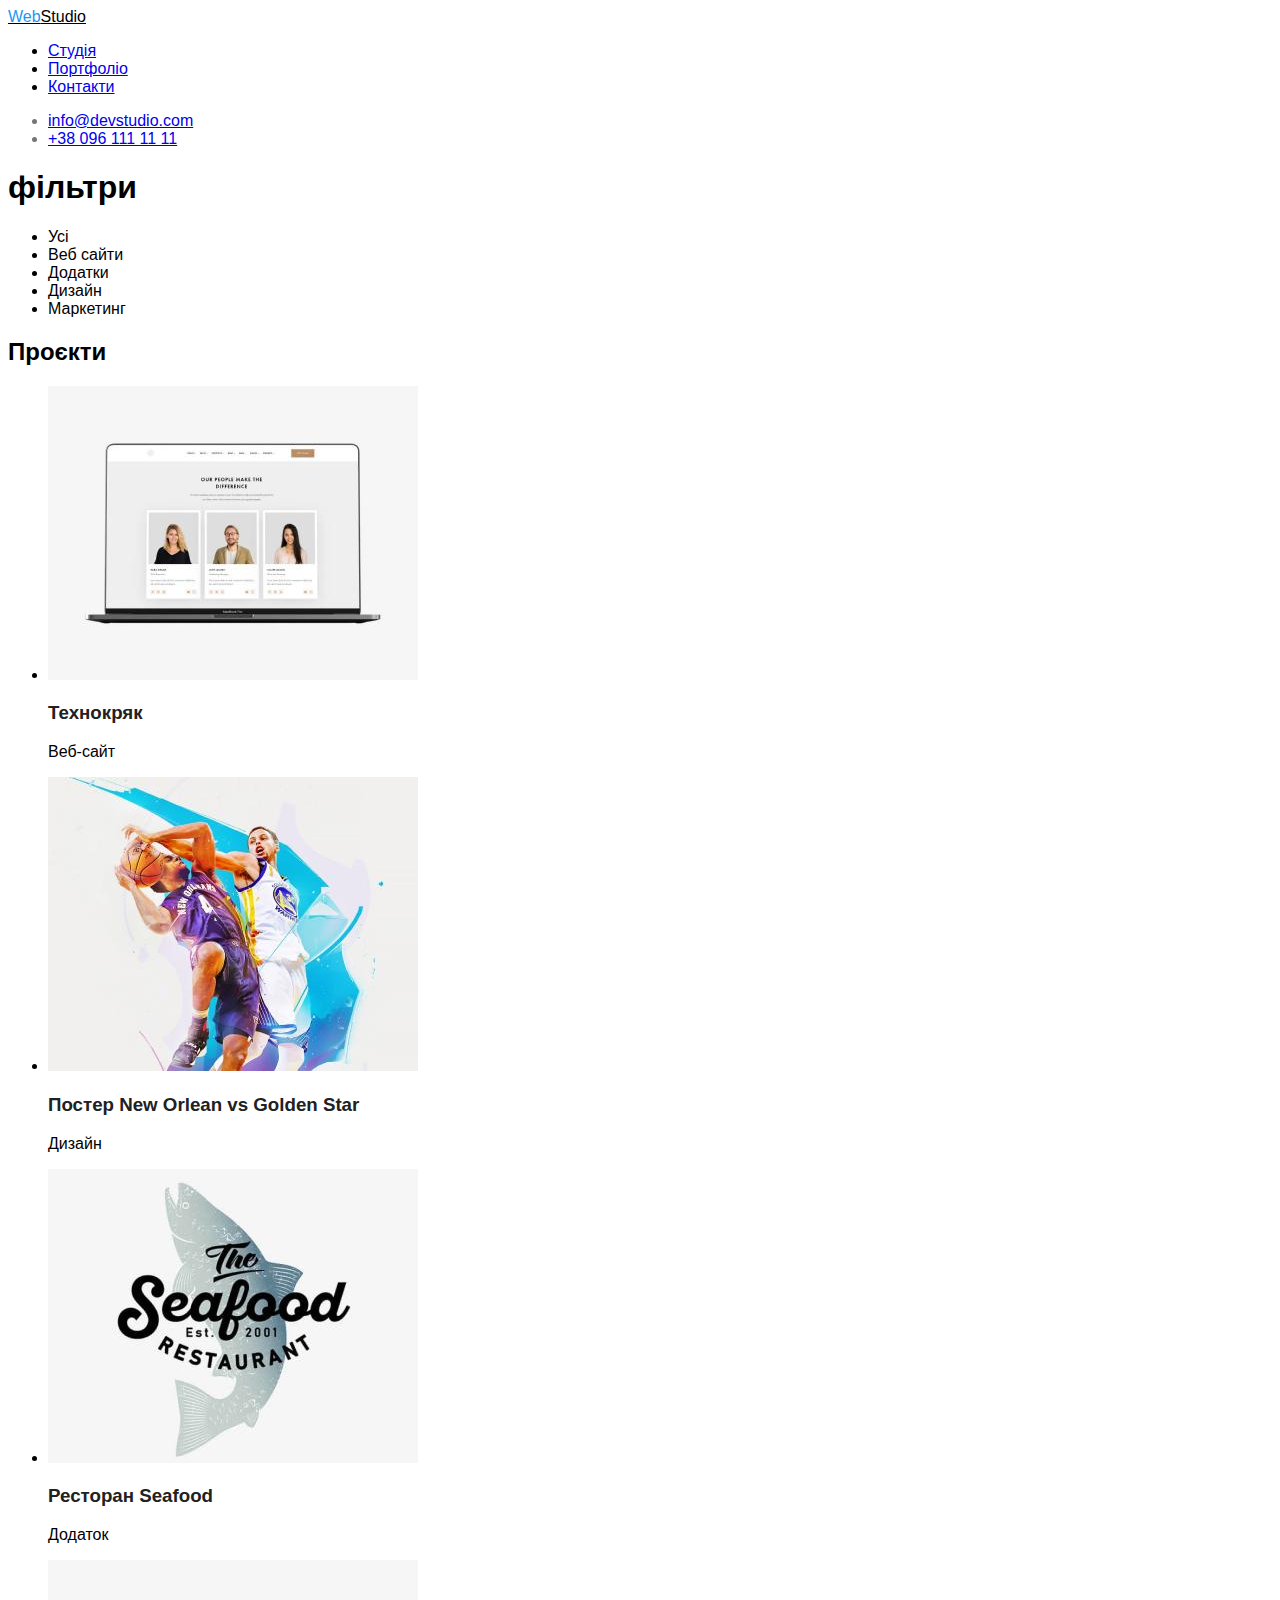
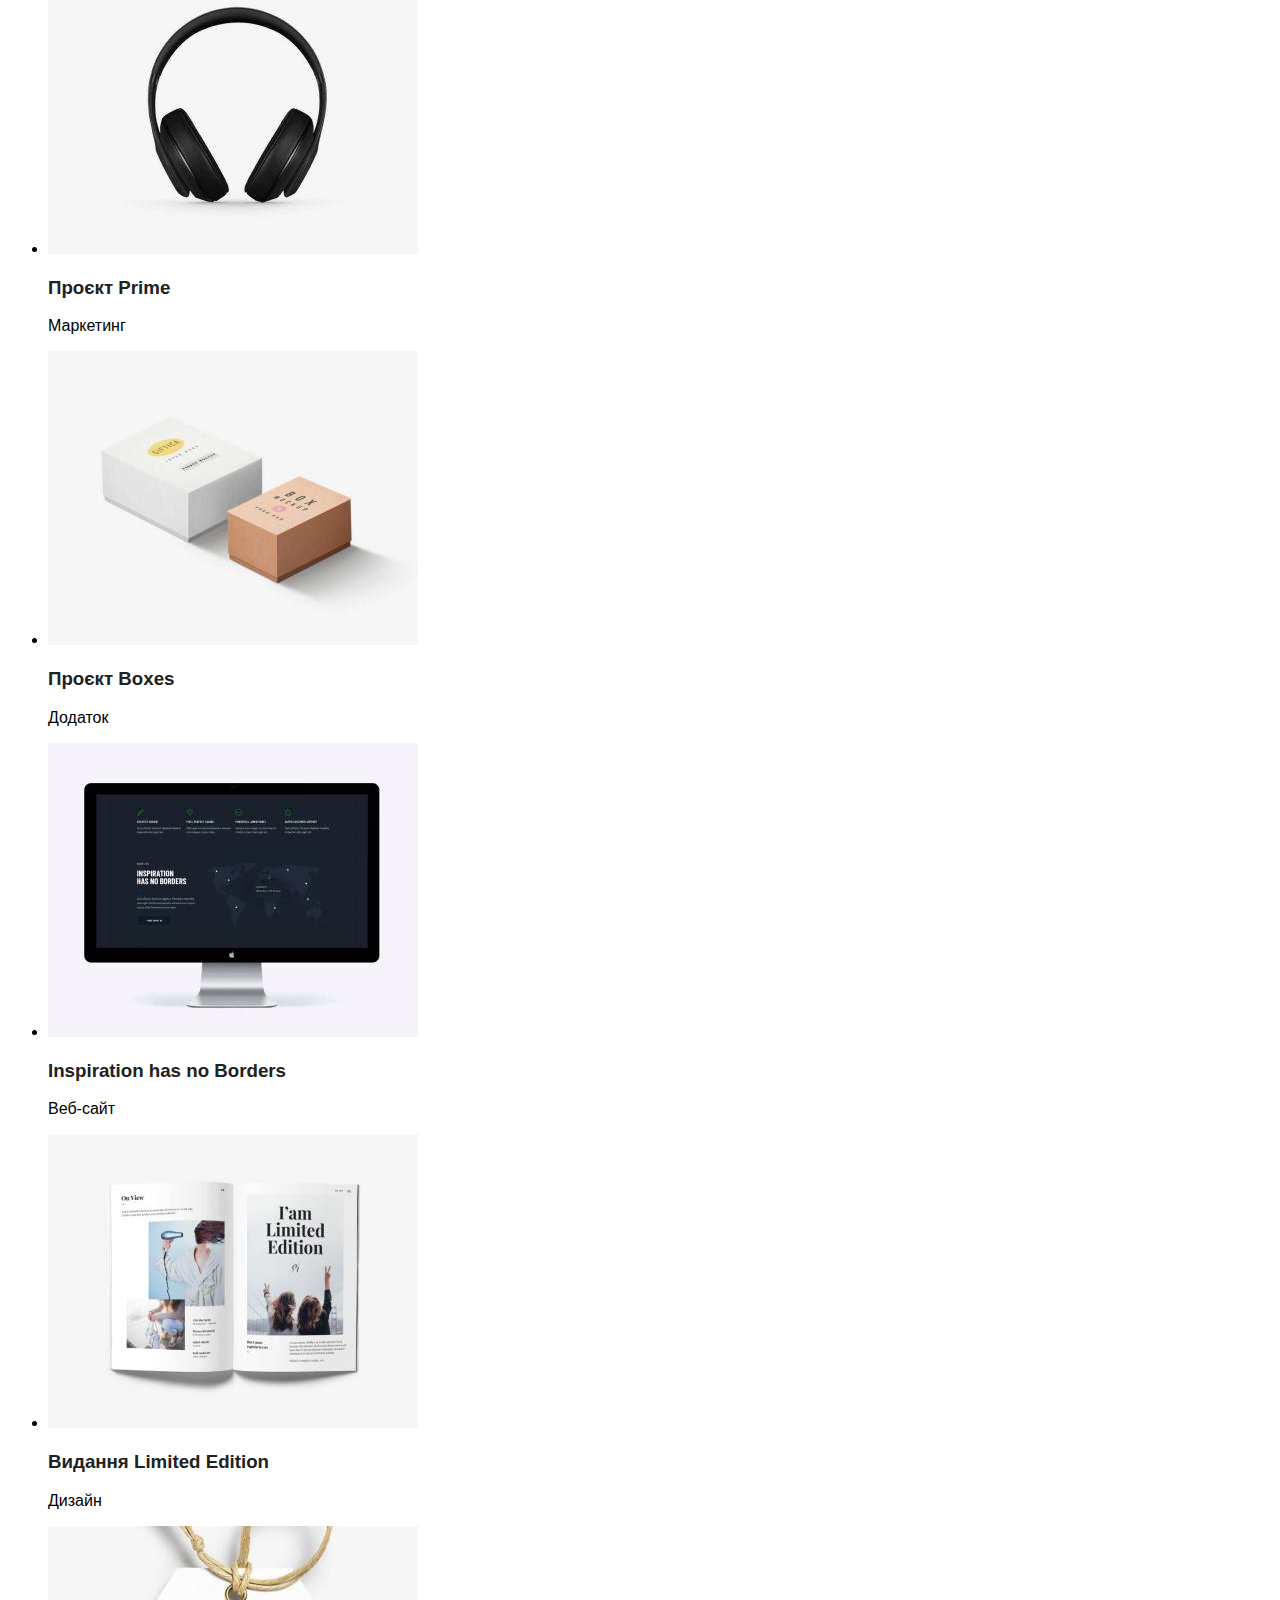
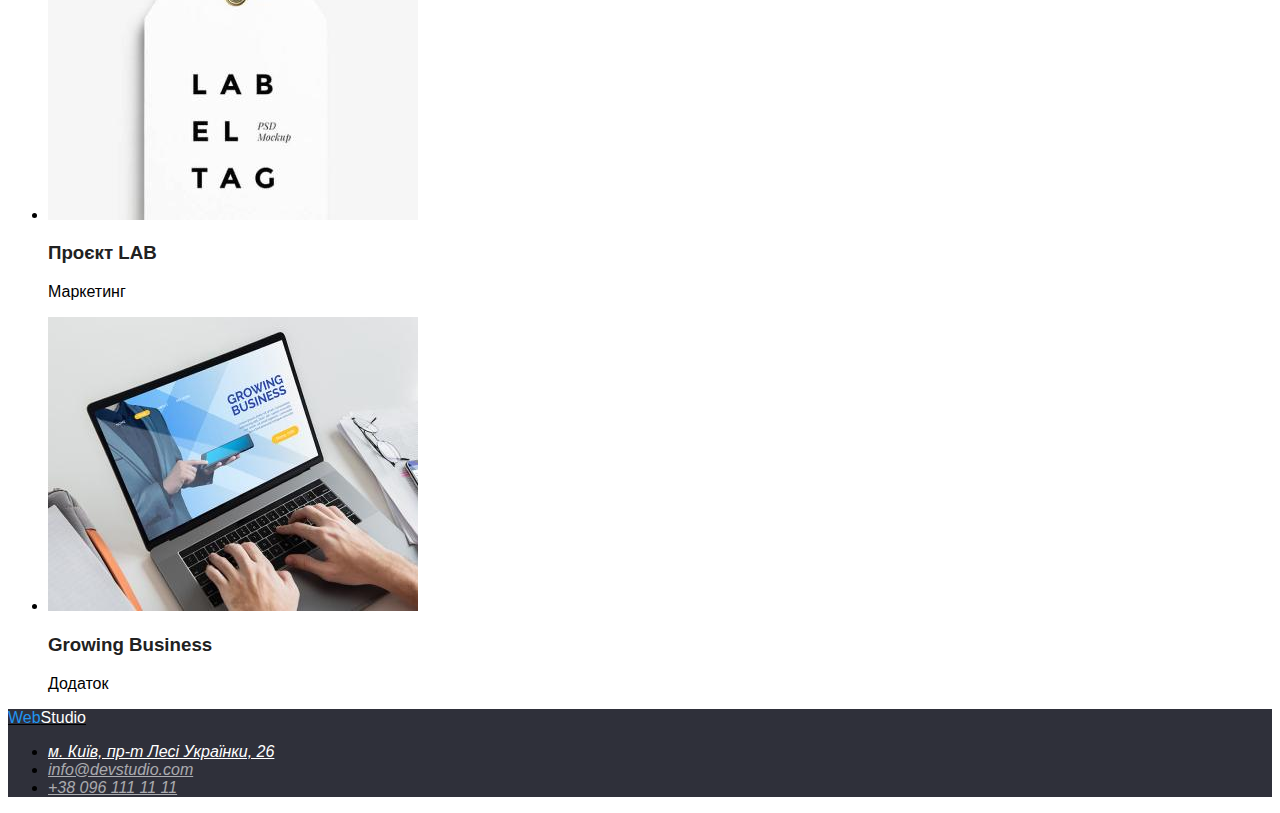
==== portfolio.html @ 7a67efb9 "font-family" ====
<!DOCTYPE html>
<html lang="X-UA-Compatible">
<head>
    <meta charset="UTF-8">
    <meta http-equiv="X-UA-Compatible" content="IE=edge">
    <meta name="viewport" content="width=device-width, initial-scale=1.0">
    <title>Портфоліо</title>
    <!-- Fonts -->
    <link rel="preconnect" href="https://fonts.googleapis.com">
    <link rel="preconnect" href="https://fonts.gstatic.com" crossorigin>
    <link href="https://fonts.googleapis.com/css2?family=Raleway:wght@700&family=Roboto:wght@400;500;700;900&display=swap" rel="stylesheet">
    <!-- Styles -->
    <link rel="stylesheet" href="./styles/style.css">
</head>
<body>
    <header class="header">
        <a href="./index.html" rel="noreferrer nofollow noopener" class="logo"><span class="web-color">Web</span>Studio</a> 
        <nav class="navigation">
            <ul>
                <li><a href="./index.html" rel="noreferrer nofollow noopener">Студія</a></li>
                <li><a href="./portfolio.html">Портфоліо</a></li>
                <li><a href="#contacts">Контакти</a></li>
            </ul>
        </nav>  
        <ul class="mail-tel-ul">
           <li><a href="mailto:info@devstudio.com">info@devstudio.com</a></li>
           <li><a href="tel:+38 096 111 11 11">+38 096 111 11 11</a></li>
        </ul>
    </header>
    <main>
        <section>
            <h1>фільтри</h1>
            <ul>
                <li><a href="#"></a>Усі</li>
                <li><a href="#"></a>Веб сайти</li>
                <li><a href="#"></a>Додатки</li>
                <li><a href="#"></a>Дизайн</li>
                <li><a href="#"></a>Маркетинг</li>
            </ul>
            <h2>Проєкти</h2>
            <ul>
                <li>
                    <img src="./images/Technocrack.jpg" alt="Приклад готового сайту на лептопі" width="370px">
                    <h3>Технокряк</h3>
                    <p>Веб-сайт</p>
                </li>
                <li>
                    <img src="./images/basketball.jpg" alt="Два гравці Нового Орлеан та Золотої зірки змагаються за мячь" width="370px">
                    <h3>Постер New Orlean vs Golden Star</h3>
                    <p>Дизайн</p>
                </li>
                <li>
                    <img src="/images/Seafood.jpg" alt="Лосось розміщений вертикально поверх нього назва Seafood width="370px">
                    <h3>Ресторан Seafood</h3>
                    <p>Додаток</p>
                </li>
                <li>
                    <img src="./images/Prime.jpg" alt="повнорозмірні навушники" width="370px">
                    <h3>Проєкт Prime</h3>
                    <p>Маркетинг</p>
                </li>
                <li>
                    <img src="./images/Boxes.jpg" alt="Високоякісні подарункові коробки ручного виготовлення з міцного картону" width="370px">
                    <h3>Проєкт Boxes</h3>
                    <p>Додаток</p>
                </li>
                <li>
                    <img src="./images/Inspiration.jpg" alt="Приклад Веб-сайту темний дизайн" width="370px">
                    <h3>Inspiration has no Borders</h3>
                    <p>Веб-сайт</p>
                </li>
                <li>
                    <img src="./images/Limited-Edition.jpg" alt="Відкритий журнал видання Limited Edition" width="370px">
                    <h3>Видання Limited Edition</h3>
                    <p>Дизайн</p>
                </li>
                <li>
                    <img src="./images/LAB.jpg" alt="Паперова бірка на мотузці з написом Проєкт LAB" width="370px">
                    <h3>Проєкт LAB</h3>
                    <p>Маркетинг</p>
                </li>
                <li>
                    <img src="./images/Growing-Business.jpg" alt="Чоловік перейшов на сторінку завантаження додатку Growing Business з лептопу" width="370px">
                    <h3>Growing Business</h3>
                    <p>Додаток</p>
                </li>
            </ul>
        </section>
    </main>
           <!-- contacts, nav-->
    <footer id="contacts">
            <a href="/" rel="noreferrer nofollow noopener" class="logo"><span class="web-color">Web</span><span class="studio-color">Studio</span></a>
        <address>
            <ul>
                <li>
                    <a href="https://goo.gl/maps/Lf6se7mskRS2kYcVA" target="_blank" rel="noreferrer nofollow noopener" class="street">м. Київ, пр-т Лесі Українки, 26</a>
                </li>
                <li>
                    <a href="mailto:info@devstudio.com" class="footer-mail">info@devstudio.com</a> 
                </li>
                <li>
                    <a href="tel:+38 096 111 11 11" class="footer-tel">+38 096 111 11 11</a>
                </li>
                
            </ul>
        </address>  
    </footer>
</body>
</html>
---- styles/style.css ----
/* body {
    color: #212121;
} */
:root {
    --header-color:#212121;
}
:root {
    --p-color:#757575;
}
:root {
    --select-color:#2196F3;
}
body {
    font-family: 'monserrat', sans-serif;
}

.header {
    background-color: #FFFFFF;
    /* width: 1600px;
    height: 80px; */
}
.web-color {
    color: var(--select-color);
}
.logo {
    color: #000;
}
.navigation > li {
    color: var(--header-color);
}
.mail-tel-ul > li {
    color: var(--p-color);
}
.hero-section {
    background-color: #2F303A;
    /* width: 1600px;
    height: 600px; */
}
.hero-section > h1 {
    color: var(--header-color);
}
.hero-button {
    background-color: var(--select-color);
    color: rgba(255, 255, 255, 1);
}
.methods-section {
    background-color: #fff;
}
.methods-section > h2, h3 {
    color: var(--header-color);
}
.methods-list > li> p {
    color: var(--p-color);
}
.hard-skills-section > h2 {
    color: var(--header-color);
}
/* .hard-skills-list {

} */
.team-members-section {
    background-color: #F5F4FA;
}
.team-members-section > h2, ul > li > h3 {
    color: var(--header-color);
    
}
.team-members-section > ul > li > p {
    color: var(--p-color);
}
#contacts {
    background-color: #2F303A;
}
.studio-color {
    color: #FFFFFF;
}
.street {
    color: #fff;
}
.footer-mail, .footer-tel {
    color: rgba(255, 255, 255, 0.6);
}
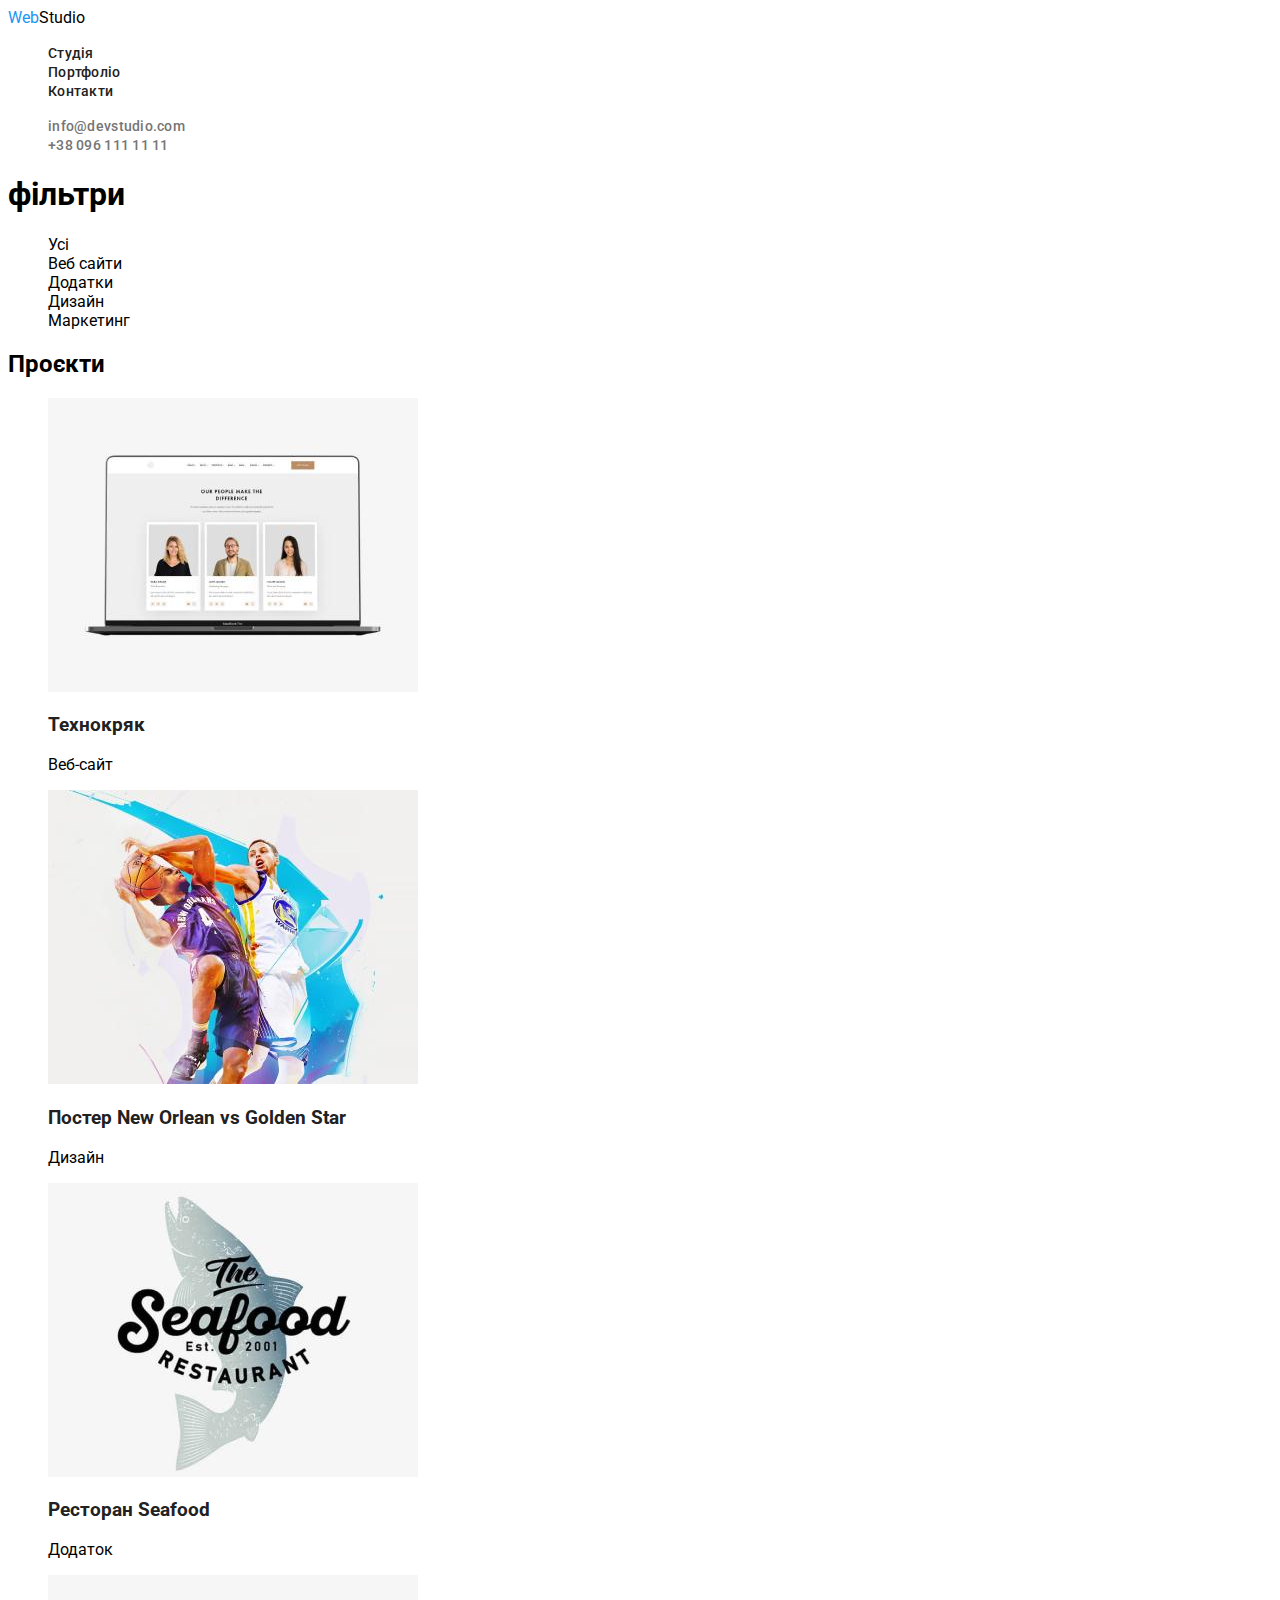
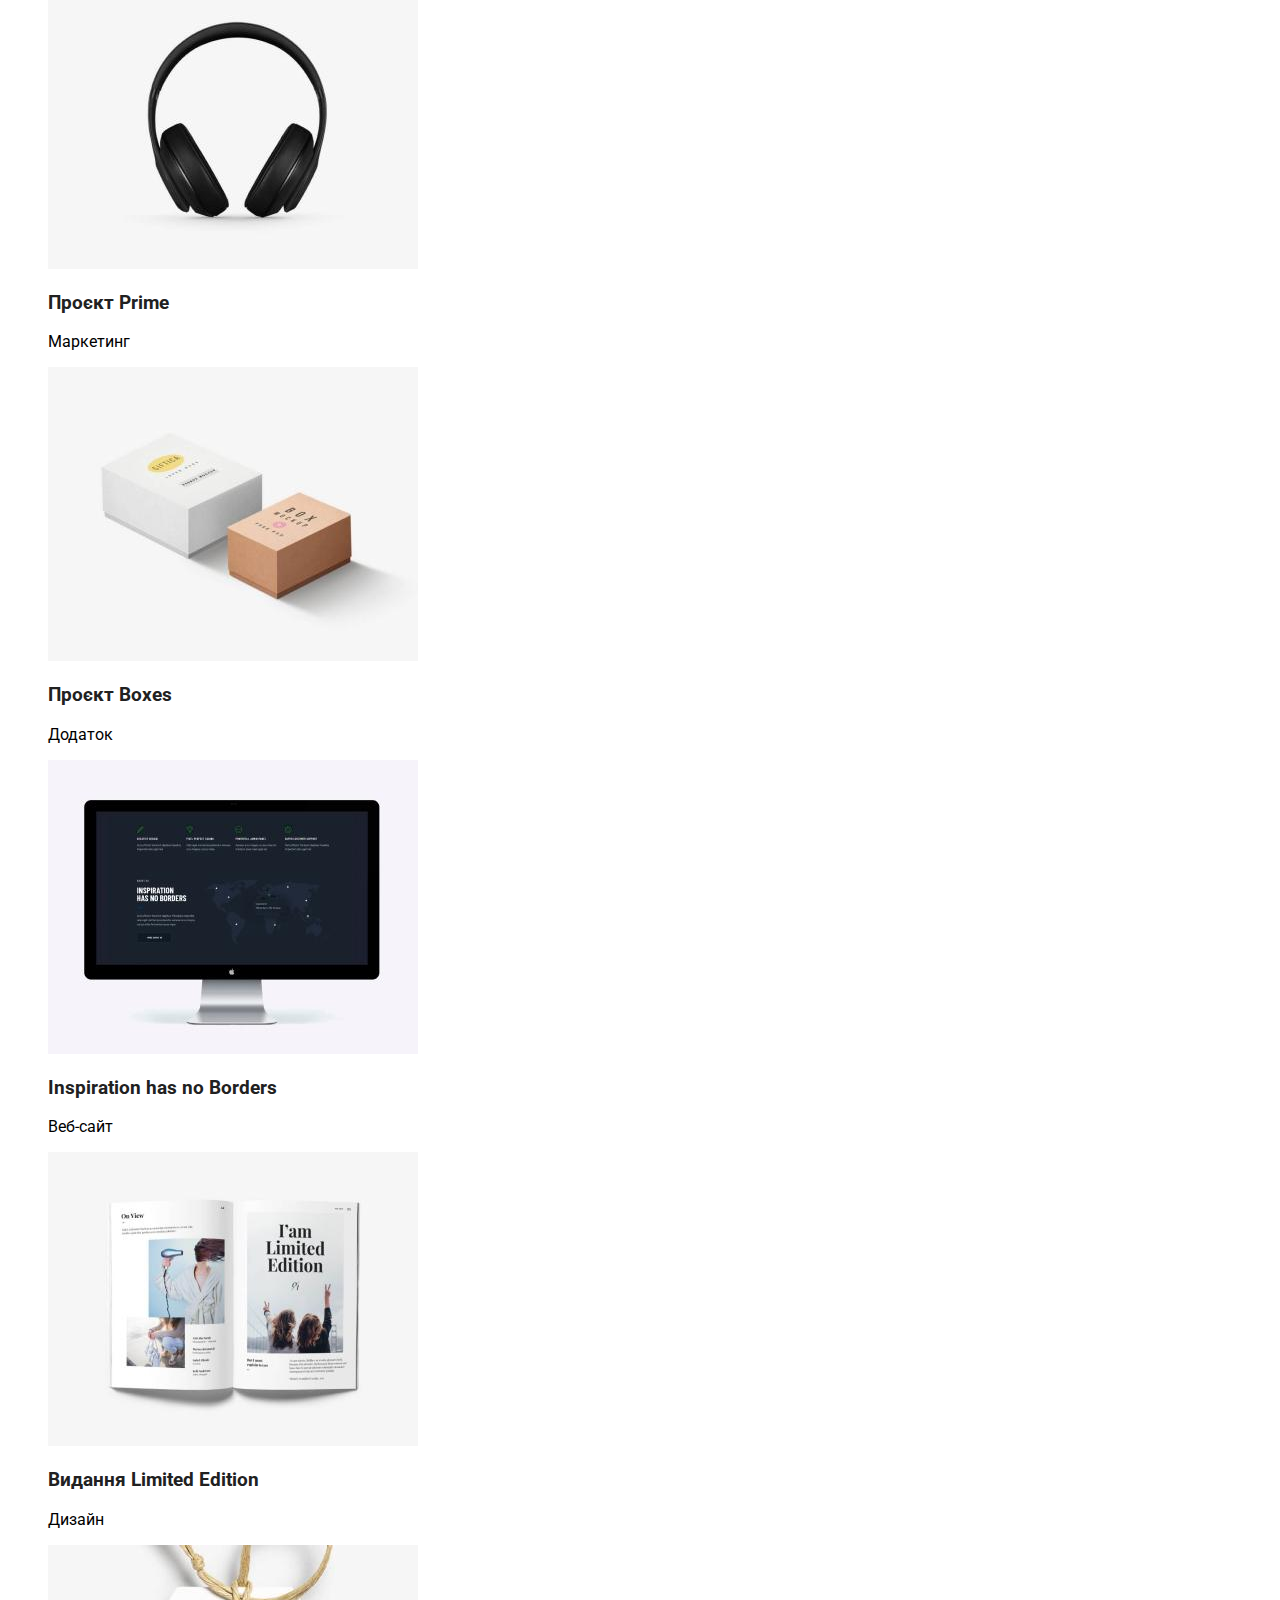
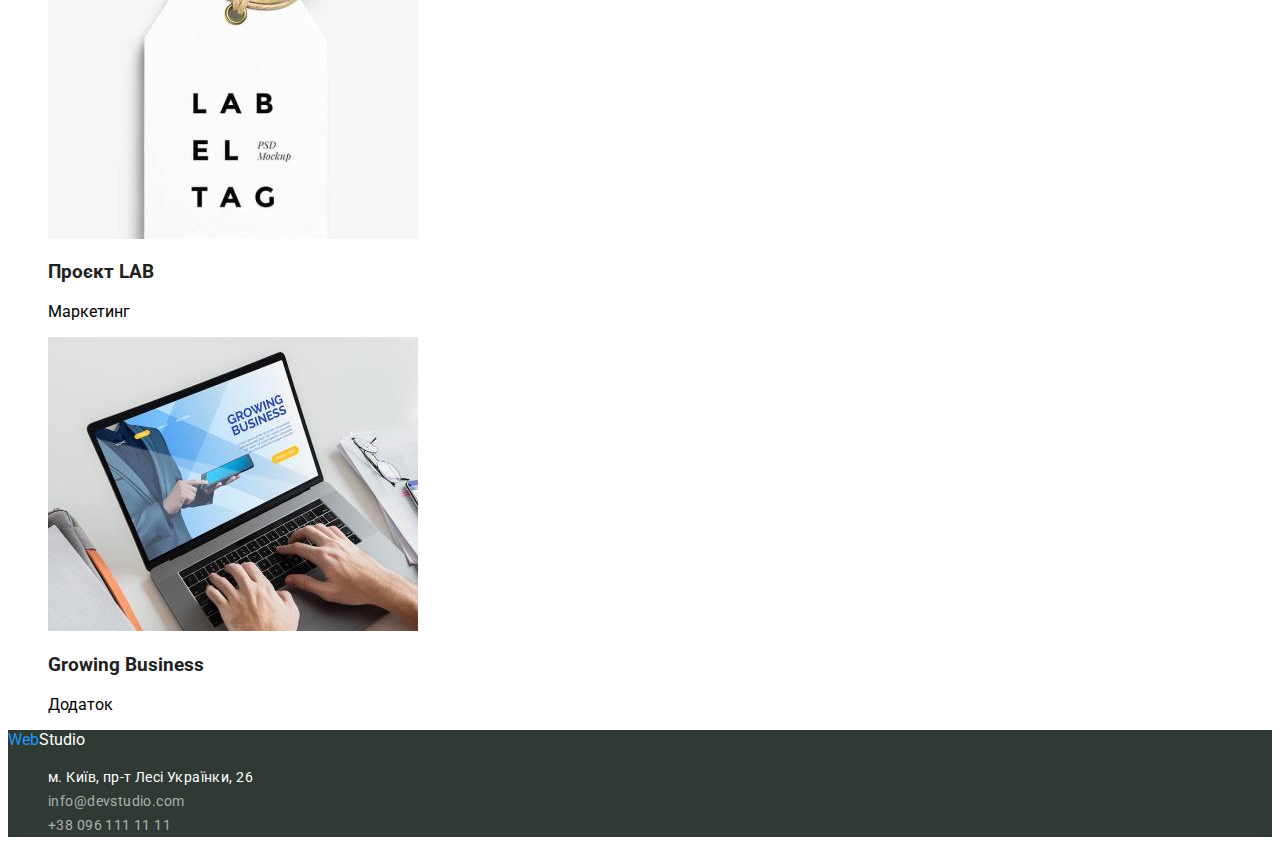
==== commit 65f04365: "update header and footer" ====
--- a/portfolio.html
+++ b/portfolio.html
@@ -14,17 +14,17 @@
 </head>
 <body>
     <header class="header">
-        <a href="./index.html" rel="noreferrer nofollow noopener" class="logo"><span class="web-color">Web</span>Studio</a> 
-        <nav class="navigation">
-            <ul>
-                <li><a href="./index.html" rel="noreferrer nofollow noopener">Студія</a></li>
-                <li><a href="./portfolio.html">Портфоліо</a></li>
-                <li><a href="#contacts">Контакти</a></li>
-            </ul>
-        </nav>  
+        <a href="./index.html" rel="noreferrer nofollow noopener" class="logo-studio"><span class="logo-web">Web</span>Studio</a> 
+            <nav class="navigation">
+                <ul>
+                    <li><a class="header-links header-navigation" href="./index.html" rel="noreferrer nofollow noopener">Студія</a></li>
+                    <li><a class="header-links header-navigation" href="./portfolio.html">Портфоліо</a></li>
+                    <li><a class="header-links header-navigation" href="#contacts">Контакти</a></li>
+                </ul>
+            </nav>  
         <ul class="mail-tel-ul">
-           <li><a href="mailto:info@devstudio.com">info@devstudio.com</a></li>
-           <li><a href="tel:+38 096 111 11 11">+38 096 111 11 11</a></li>
+           <li><a class="header-links header-contacts" href="mailto:info@devstudio.com">info@devstudio.com</a></li>
+           <li><a class="header-links header-contacts" href="tel:+38 096 111 11 11">+38 096 111 11 11</a></li>
         </ul>
     </header>
     <main>
@@ -87,19 +87,19 @@
             </ul>
         </section>
     </main>
-           <!-- contacts, nav-->
-    <footer id="contacts">
-            <a href="/" rel="noreferrer nofollow noopener" class="logo"><span class="web-color">Web</span><span class="studio-color">Studio</span></a>
+        <!-- contacts, nav-->
+        <footer id="contacts">
+            <a href="/" rel="noreferrer nofollow noopener" class="logo-studio"><span class="logo-web">Web</span><span class="studio-color">Studio</span></a>
         <address>
-            <ul>
+            <ul class="address">
                 <li>
-                    <a href="https://goo.gl/maps/Lf6se7mskRS2kYcVA" target="_blank" rel="noreferrer nofollow noopener" class="street">м. Київ, пр-т Лесі Українки, 26</a>
+                    <a href="https://goo.gl/maps/Lf6se7mskRS2kYcVA" target="_blank" rel="noreferrer nofollow noopener" class="footer-address-link footer-links">м. Київ, пр-т Лесі Українки, 26</a>
                 </li>
                 <li>
-                    <a href="mailto:info@devstudio.com" class="footer-mail">info@devstudio.com</a> 
+                    <a href="mailto:info@devstudio.com" class="footer-link footer-links">info@devstudio.com</a> 
                 </li>
                 <li>
-                    <a href="tel:+38 096 111 11 11" class="footer-tel">+38 096 111 11 11</a>
+                    <a href="tel:+38 096 111 11 11" class="footer-link footer-links">+38 096 111 11 11</a>
                 </li>
                 
             </ul>
--- a/styles/style.css
+++ b/styles/style.css
@@ -11,25 +11,54 @@
     --select-color:#2196F3;
 }
 body {
-    font-family: 'monserrat', sans-serif;
+    font-family: 'roboto', sans-serif;
 }
-
+ul {
+    list-style-type: none;  
+}
 .header {
     background-color: #FFFFFF;
     /* width: 1600px;
     height: 80px; */
 }
-.web-color {
+.logo-web {
     color: var(--select-color);
+    text-decoration: none;
 }
-.logo {
+.logo-studio {
     color: #000;
+    text-decoration: none;
 }
 .navigation > li {
     color: var(--header-color);
 }
-.mail-tel-ul > li {
+.header-links {
+    text-decoration: none;
+    cursor: pointer;
+}
+.header-links:hover {
+    color :var(--select-color);
+}
+.header-links:active {
+    color : var(--select-color);
+}
+.header-navigation {
+    font-style: normal;
+    font-weight: 500;
+    font-size: 14px;
+    line-height: 16px;
+    letter-spacing: 0.02em;
+    color: var(--header-color);
+}
+.header-contacts {
     color: var(--p-color);
+    font-style: normal;
+    font-weight: 500;
+    font-size: 14px;
+    line-height: 16px;
+    letter-spacing: 0.02em;
+    width: 122px;
+    height: 16px;
 }
 .hero-section {
     background-color: #2F303A;
@@ -69,14 +98,40 @@
     color: var(--p-color);
 }
 #contacts {
-    background-color: #2F303A;
+    background-color: #2f3a35;
+    list-style-type: none;
 }
 .studio-color {
     color: #FFFFFF;
 }
-.street {
-    color: #fff;
+.footer-links {
+    cursor: pointer;
 }
-.footer-mail, .footer-tel {
+.footer-links:hover {
+    color: var(--select-color);
+}
+.footer-links:active {
+    color: var(--select-color);
+}
+.footer-address-link {
+    text-decoration: none;
+    font-style: normal;
+    font-weight: 400;
+    font-size: 14px;
+    line-height: 24px;
+    color: #FFFFFF;
+    letter-spacing: 0.03em;
+    width: 231px;
+    height: 21px;   
+}
+.footer-link {
+    text-decoration: none;
+    font-style: normal;
+    font-weight: 400;
+    font-size: 14px;
+    line-height: 24px;
+    letter-spacing: 0.03em;
+    width: 231px;
+    height: 21px;   
     color: rgba(255, 255, 255, 0.6);
 }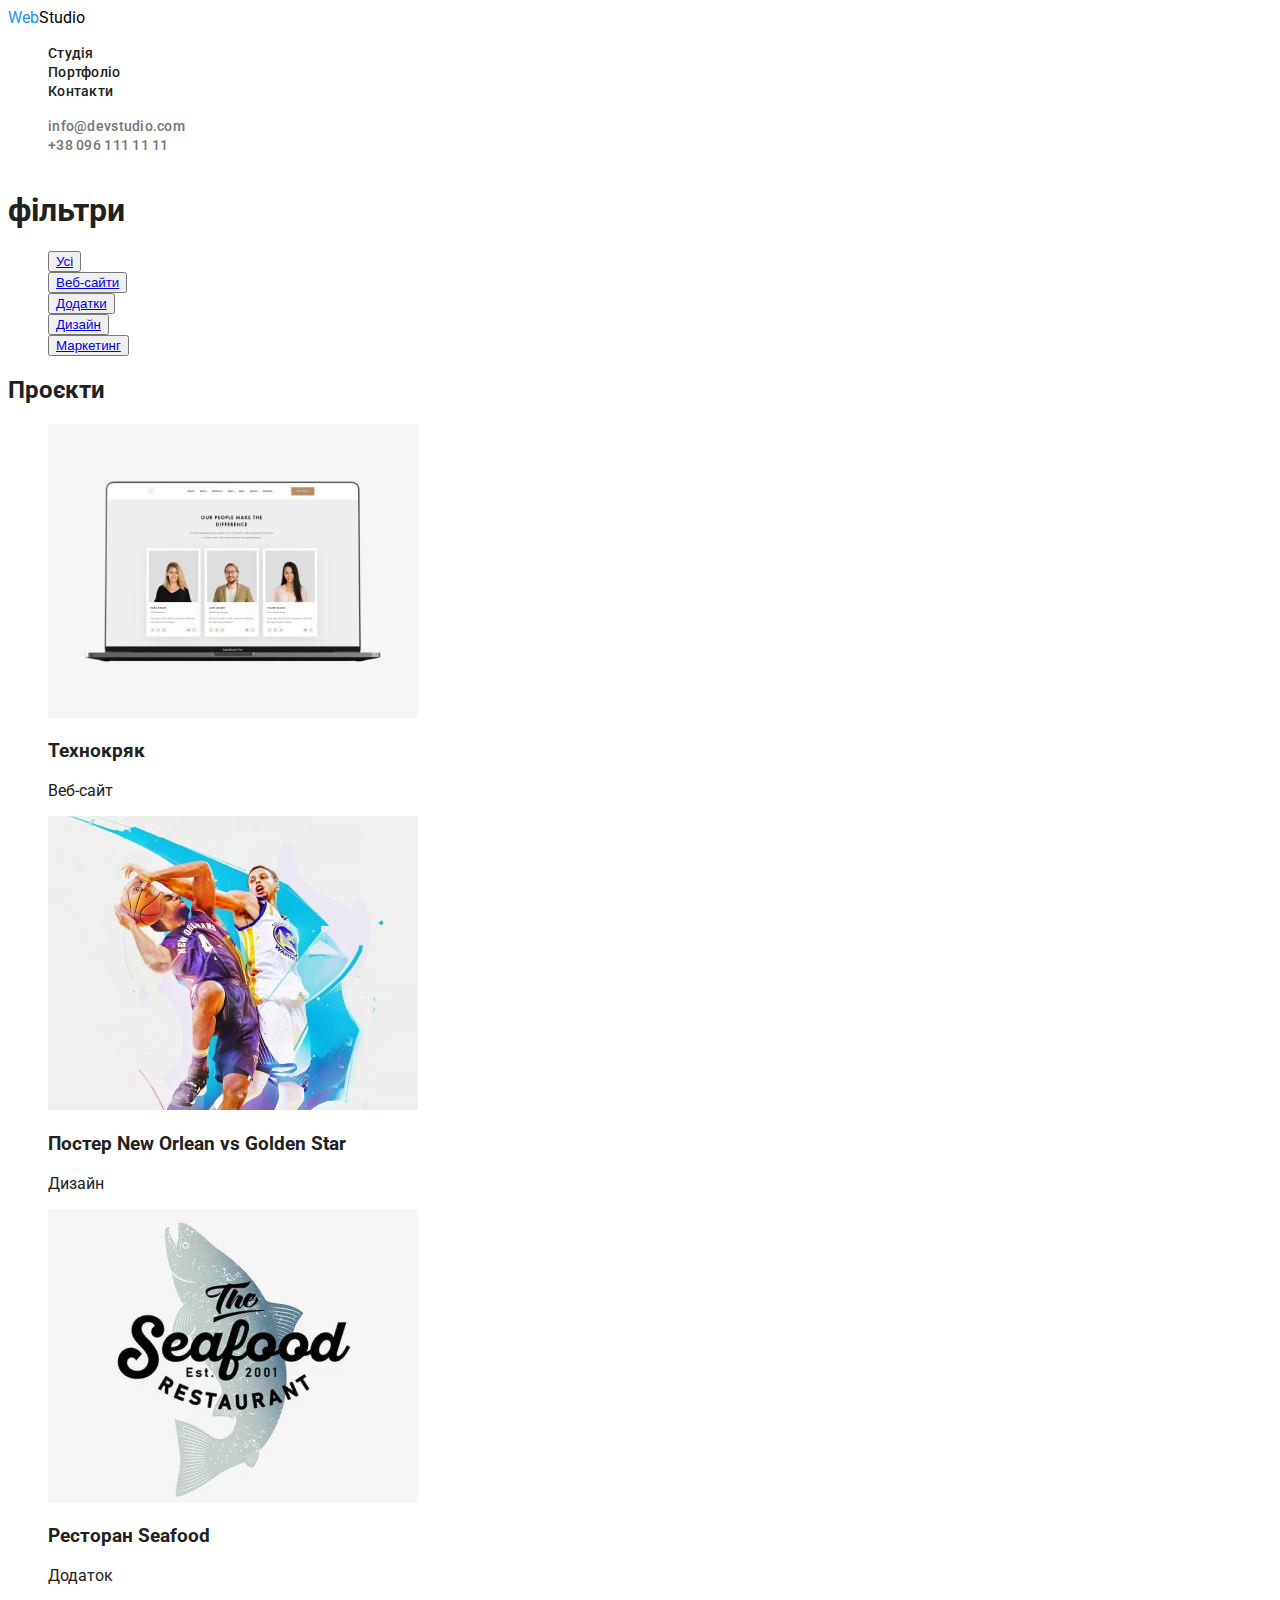
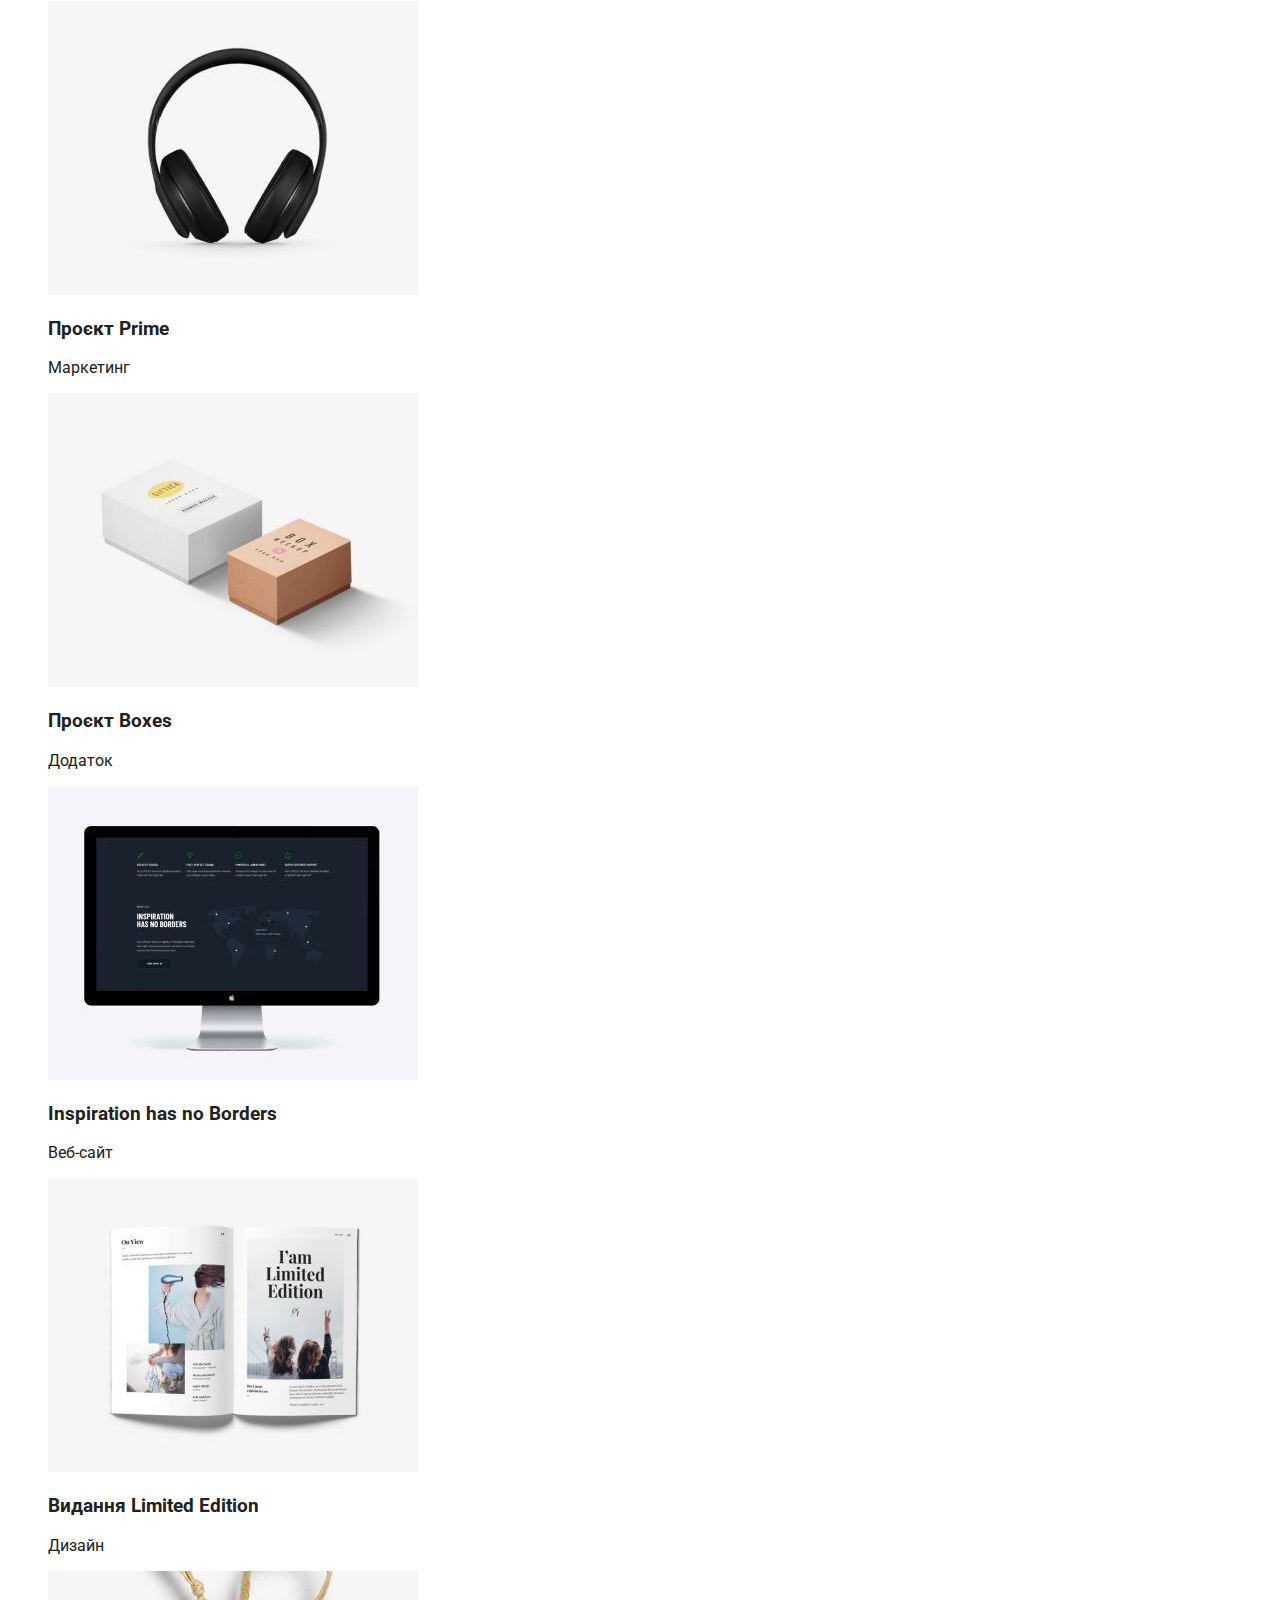
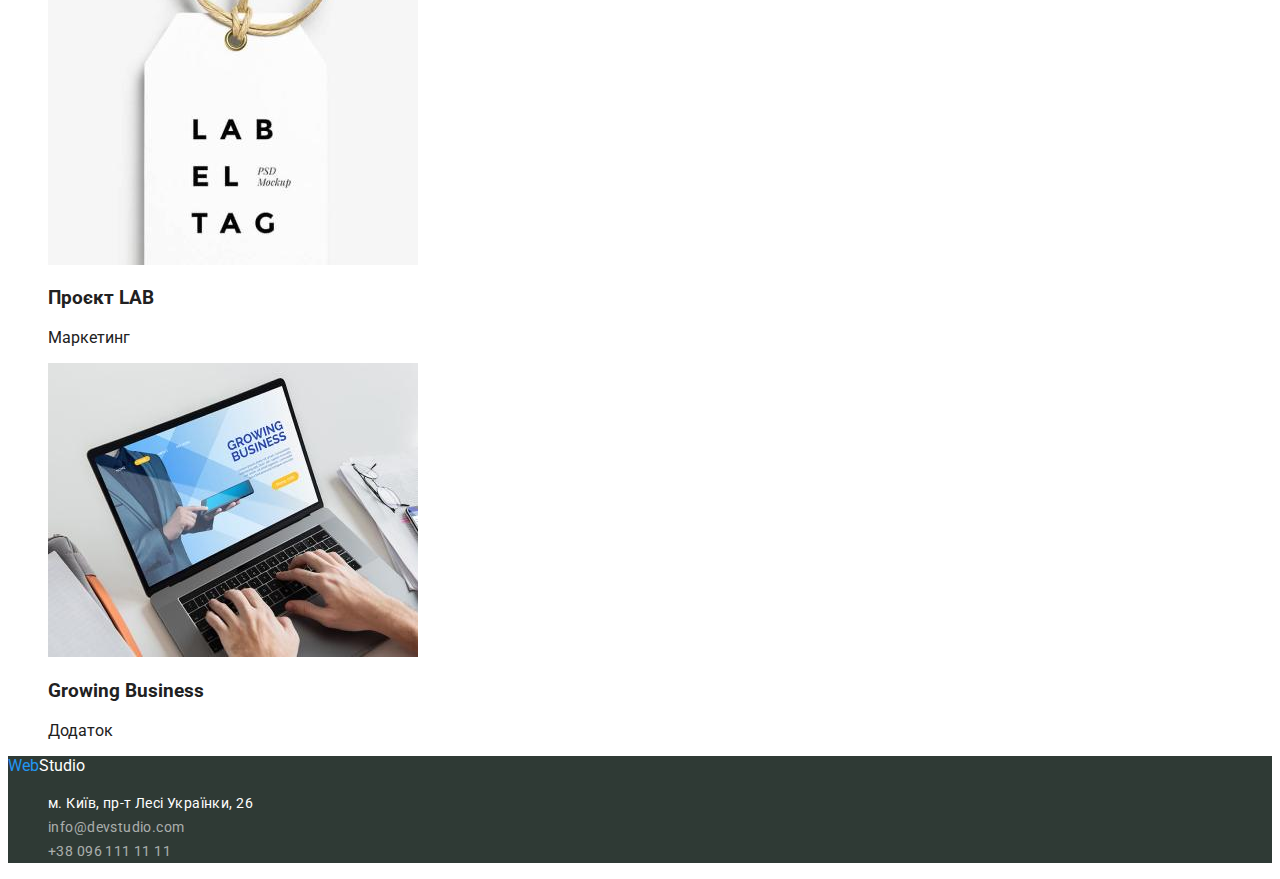
==== commit 4ef90a20: "додано кнопки до списку фільтрів в портфоліо" ====
--- a/portfolio.html
+++ b/portfolio.html
@@ -1,5 +1,5 @@
 <!DOCTYPE html>
-<html lang="X-UA-Compatible">
+<html lang="uk">
 <head>
     <meta charset="UTF-8">
     <meta http-equiv="X-UA-Compatible" content="IE=edge">
@@ -24,18 +24,18 @@
             </nav>  
         <ul class="mail-tel-ul">
            <li><a class="header-links header-contacts" href="mailto:info@devstudio.com">info@devstudio.com</a></li>
-           <li><a class="header-links header-contacts" href="tel:+38 096 111 11 11">+38 096 111 11 11</a></li>
+           <li><a class="header-links header-contacts" href="tel:+380961111111">+38 096 111 11 11</a></li>
         </ul>
     </header>
     <main>
         <section>
             <h1>фільтри</h1>
             <ul>
-                <li><a href="#"></a>Усі</li>
-                <li><a href="#"></a>Веб сайти</li>
-                <li><a href="#"></a>Додатки</li>
-                <li><a href="#"></a>Дизайн</li>
-                <li><a href="#"></a>Маркетинг</li>
+                <li><button type="button"><a href="#">Усі</a></button></li>
+                <li><button type="button"><a href="#">Веб-сайти</a></button></li>
+                <li><button type="button"><a href="#">Додатки</a></button></li>
+                <li><button type="button"><a href="#">Дизайн</a></button></li>
+                <li><button type="button"><a href="#">Маркетинг</a></button></li>
             </ul>
             <h2>Проєкти</h2>
             <ul>
@@ -99,7 +99,7 @@
                     <a href="mailto:info@devstudio.com" class="footer-link footer-links">info@devstudio.com</a> 
                 </li>
                 <li>
-                    <a href="tel:+38 096 111 11 11" class="footer-link footer-links">+38 096 111 11 11</a>
+                    <a href="tel:+380961111111" class="footer-link footer-links">+38 096 111 11 11</a>
                 </li>
                 
             </ul>
--- a/styles/style.css
+++ b/styles/style.css
@@ -2,22 +2,25 @@
     color: #212121;
 } */
 :root {
-    --header-color:#212121;
+    --header-color:rgba(33, 33, 33, 1);
 }
 :root {
-    --p-color:#757575;
+    --p-color:rgba(117, 117, 117, 1);
 }
 :root {
-    --select-color:#2196F3;
+    --select-color:rgba(33, 150, 243, 1);
 }
 body {
     font-family: 'roboto', sans-serif;
+    color: var(--header-color);
 }
 ul {
     list-style-type: none;  
 }
 .header {
     background-color: #FFFFFF;
+    display: inline-block;
+    opacity: 1;
     /* width: 1600px;
     height: 80px; */
 }
@@ -61,16 +64,40 @@
     height: 16px;
 }
 .hero-section {
-    background-color: #2F303A;
-    /* width: 1600px;
-    height: 600px; */
+    background-color:rgba(47, 48, 58, 1);
+    width: 1600px;
 }
 .hero-section > h1 {
-    color: var(--header-color);
+    color:rgba(255, 255, 255, 1);
+    font-style: normal;
+    font-weight: 900;
+    font-size: 44px;
+    line-height: 60px;
+    letter-spacing: 0.06em;
+    text-align: center;
+    text-transform: uppercase;
+    text-transform: capitalize;
 }
 .hero-button {
     background-color: var(--select-color);
     color: rgba(255, 255, 255, 1);
+    font-style: normal;
+    font-weight: 700;
+    font-size: 16px;
+    line-height: 30px;
+    letter-spacing: 0.06em;
+    width: 216px;
+    height: 50px;   
+    border-radius: 4px;
+}
+.hero-button:hover {
+    background-color: rgb(66, 163, 243);
+    cursor: pointer;
+    border: 1px;
+
+}
+.hero-button:active {
+
 }
 .methods-section {
     background-color: #fff;
@@ -78,24 +105,72 @@
 .methods-section > h2, h3 {
     color: var(--header-color);
 }
+.methods-tittle {
+    display: none;
+}
 .methods-list > li> p {
     color: var(--p-color);
+    font-style: normal;
+    font-weight: 400;
+    font-size: 14px;
+    line-height: 24px;
+    letter-spacing: 0.03em;
+    width: 270px;
+    height: 72px;
+}
+.methods-list > li> h3 {
+    font-style: normal;
+    font-weight: 700;
+    font-size: 14px;
+    line-height: 16px;
+    letter-spacing: 0.03em;
+    text-transform: uppercase;
+    width: 270px;
+    height: 16px;
+    color: var(--header-color);
 }
 .hard-skills-section > h2 {
+    font-style: normal;
+    font-weight: 700;
+    font-size: 36px;
+    line-height: 42px;
+    letter-spacing: 0.03em;
+    width: 366px;
     color: var(--header-color);
 }
 /* .hard-skills-list {
 
 } */
 .team-members-section {
-    background-color: #F5F4FA;
+    background-color: rgba(245, 244, 250, 1);
 }
 .team-members-section > h2, ul > li > h3 {
     color: var(--header-color);
-    
+}
+.team-members-section > h2 {
+    font-style: normal;
+    font-weight: 700;
+    font-size: 36px;
+    line-height: 42px;
+    letter-spacing: 0.03em;
+    width: 264px;
+}
+.team-members-section > h3 {
+    font-style: normal;
+    font-weight: 500;
+    font-size: 16px;
+    line-height: 19px;
+    letter-spacing: 0.03em;
+    width: 129px;
 }
 .team-members-section > ul > li > p {
     color: var(--p-color);
+    font-style: normal;
+    font-weight: 400;
+    font-size: 16px;
+    line-height: 19px;
+    letter-spacing: 0.03em;
+    width: 147px;
 }
 #contacts {
     background-color: #2f3a35;
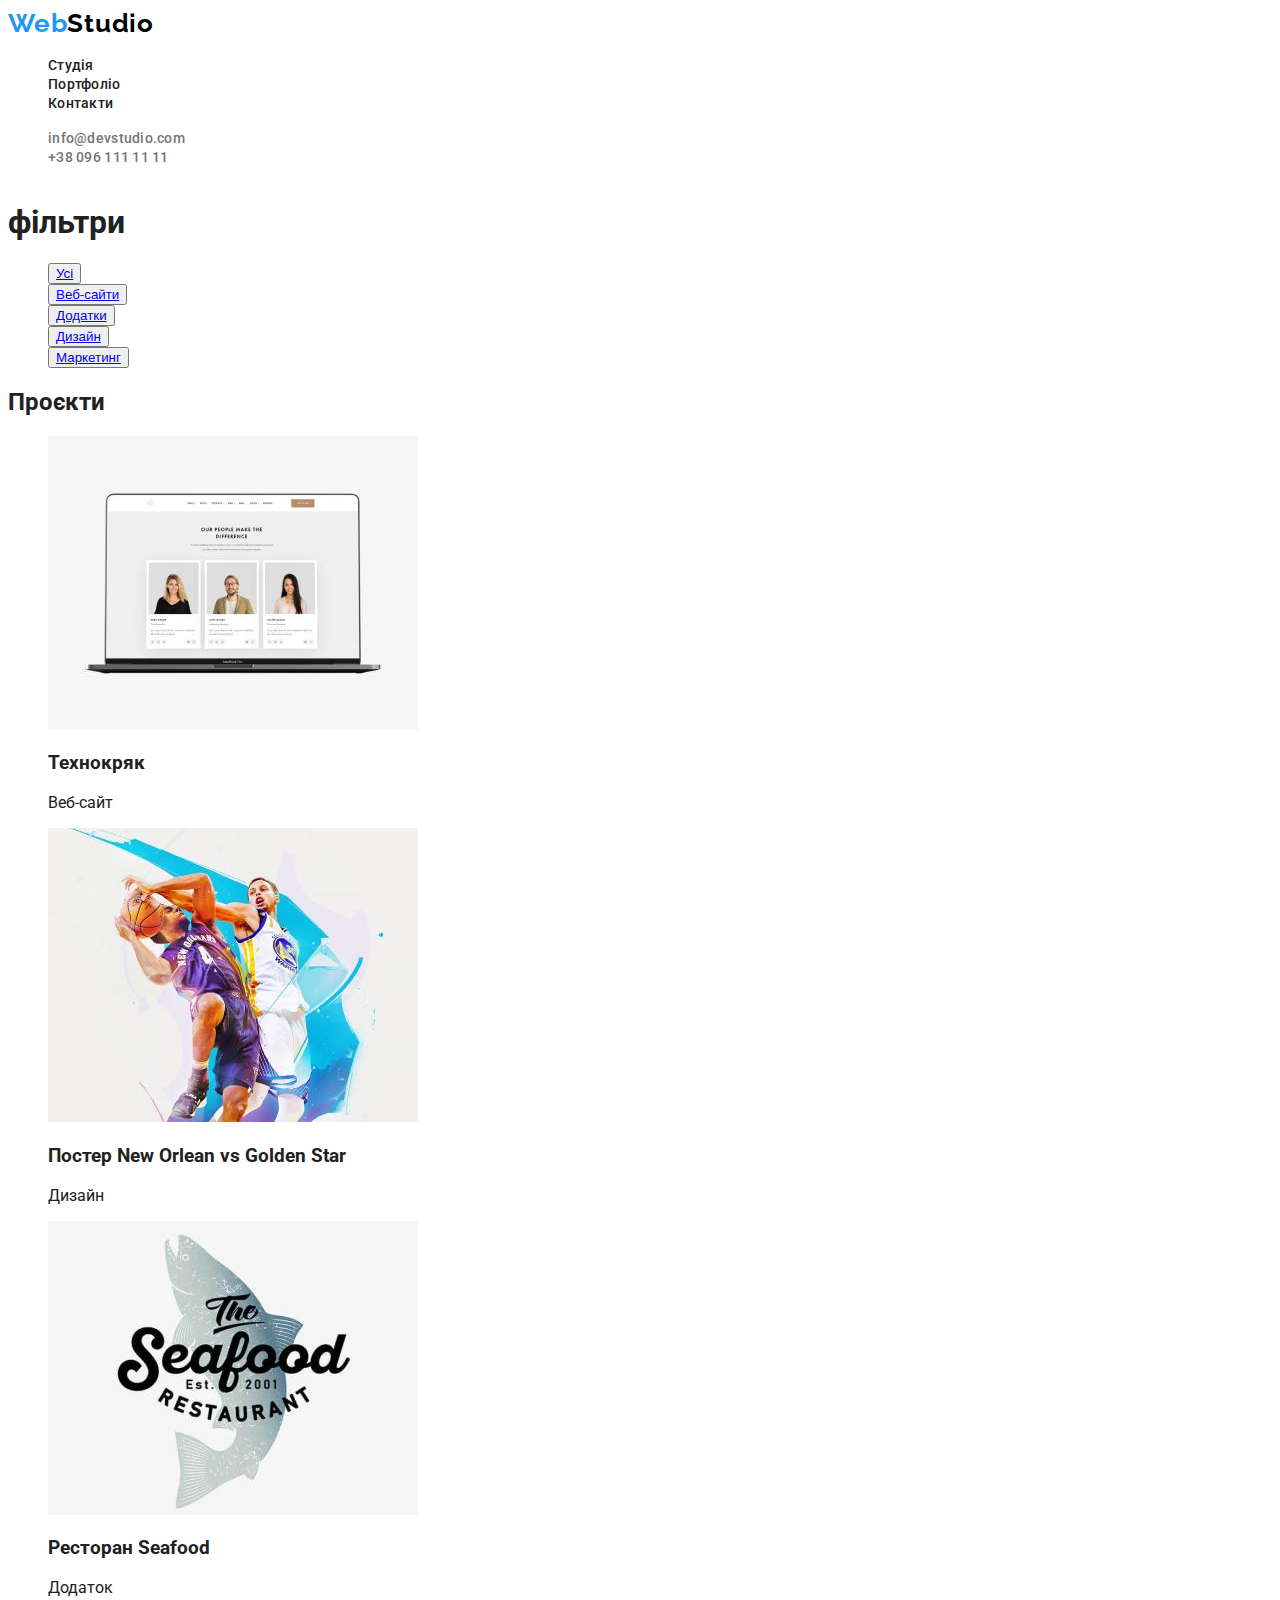
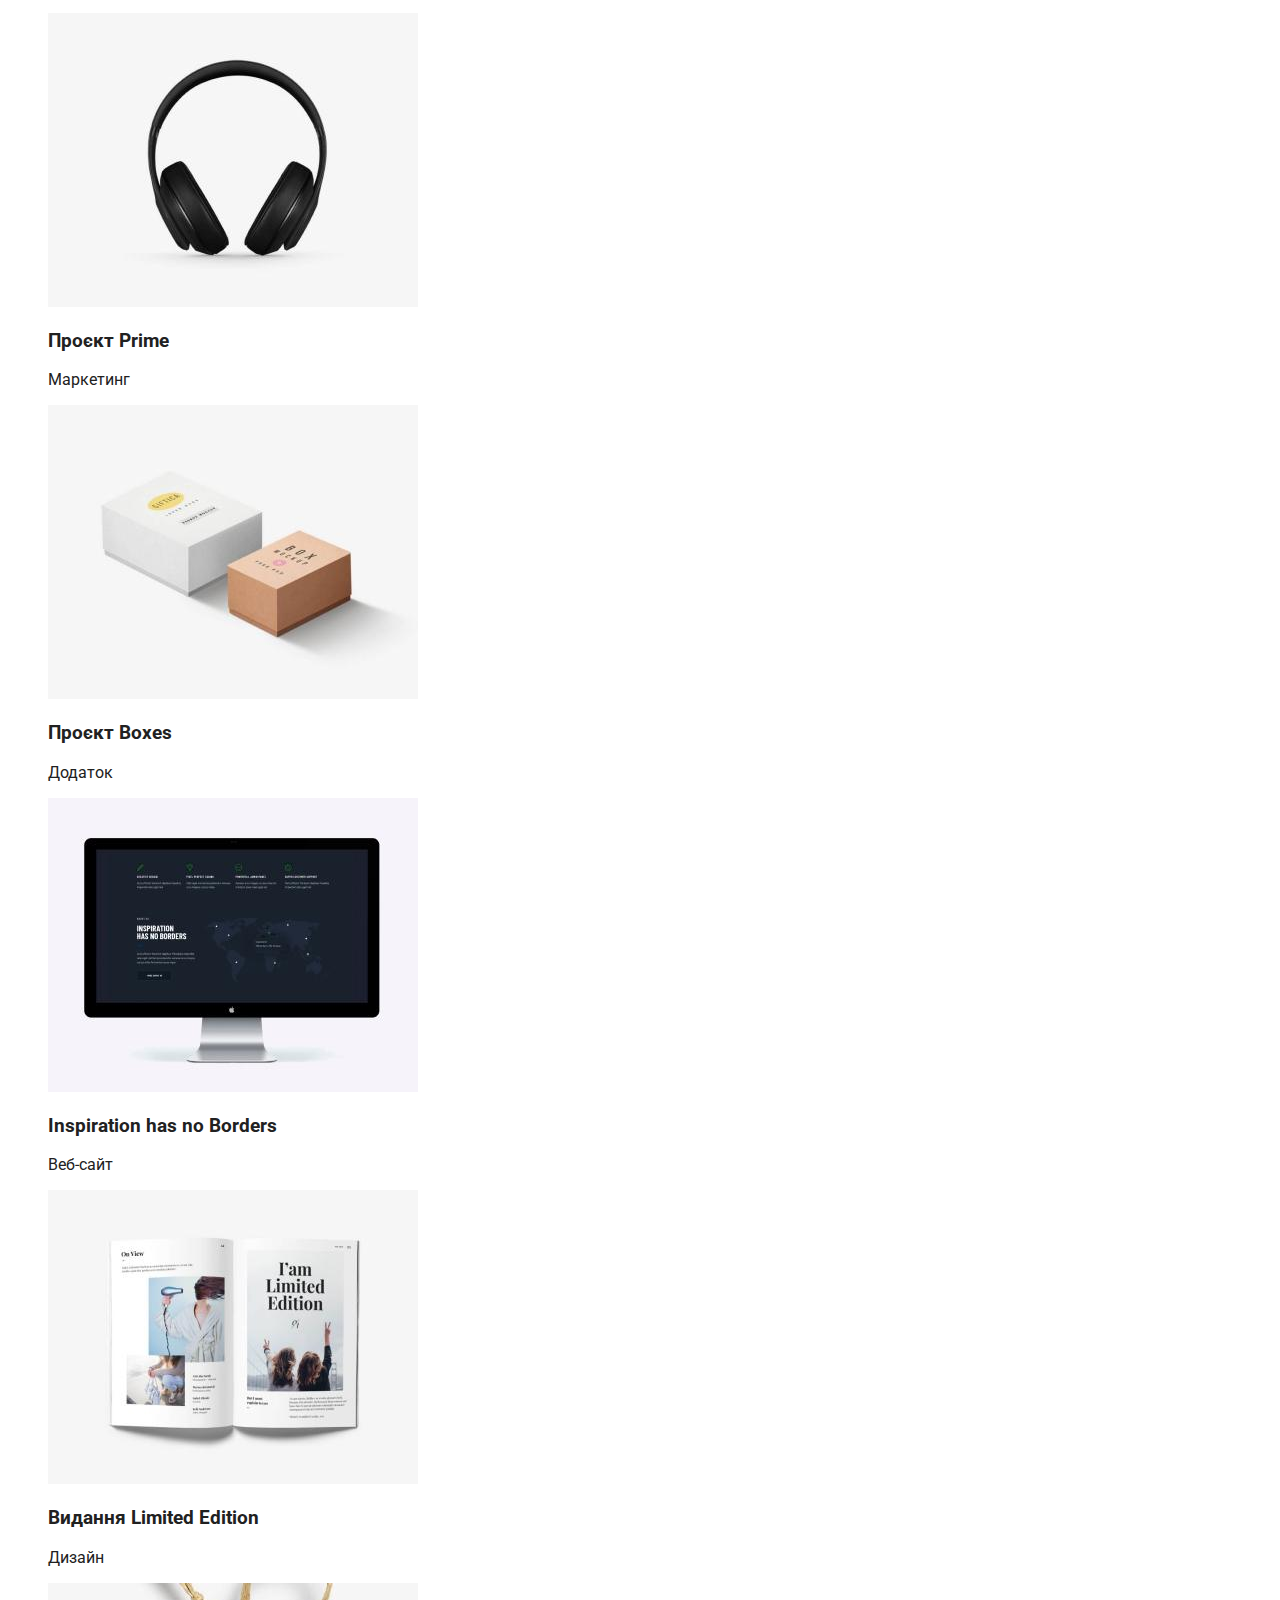
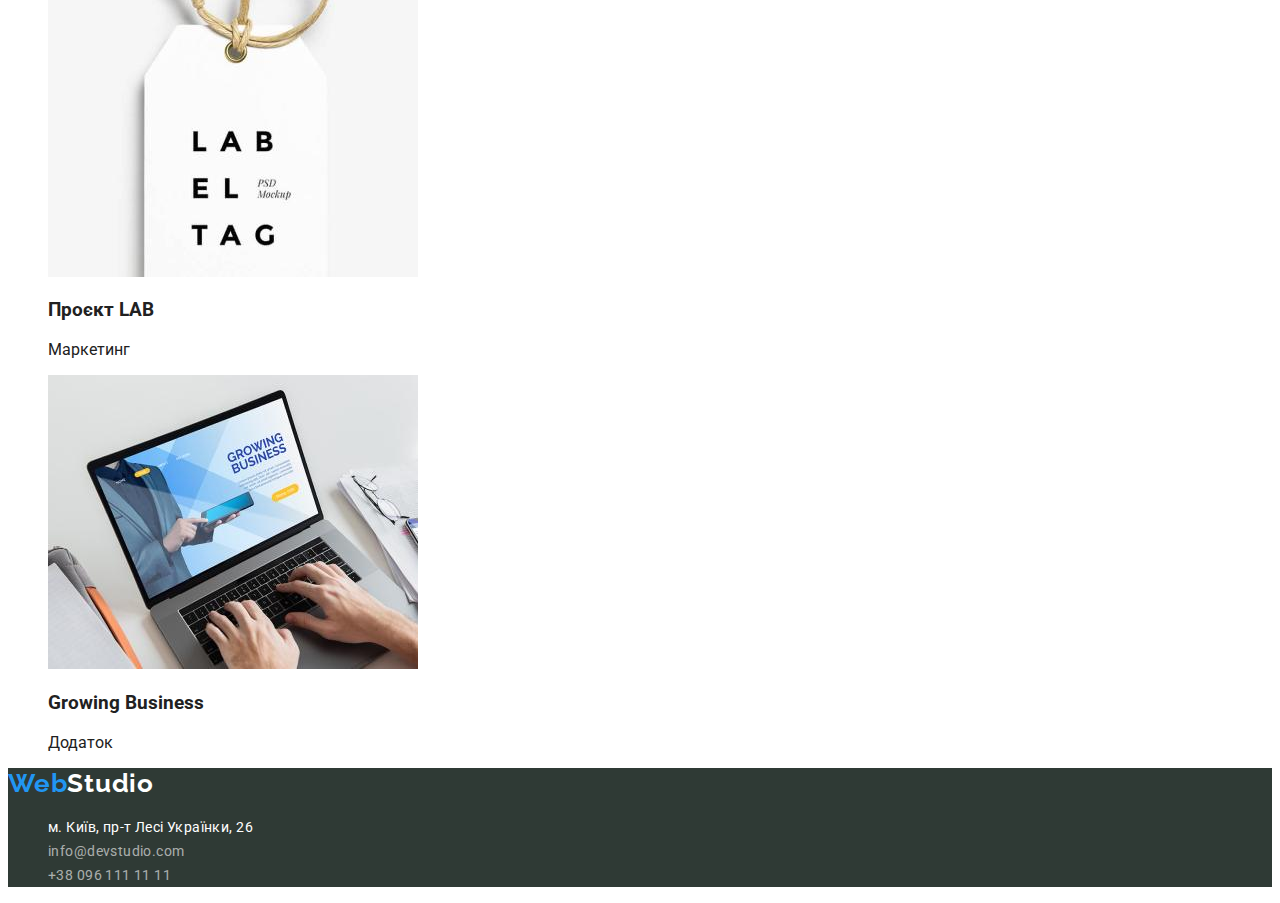
==== commit 78dcb299: "Внесення змін згідно рекомендацій ментора" ====
--- a/portfolio.html
+++ b/portfolio.html
@@ -14,7 +14,7 @@
 </head>
 <body>
     <header class="header">
-        <a href="./index.html" rel="noreferrer nofollow noopener" class="logo-studio"><span class="logo-web">Web</span>Studio</a> 
+        <a href="./index.html" rel="noreferrer nofollow noopener" class="logo-studio logo"><span class="logo-web logo">Web</span>Studio</a> 
             <nav class="navigation">
                 <ul>
                     <li><a class="header-links header-navigation" href="./index.html" rel="noreferrer nofollow noopener">Студія</a></li>
@@ -89,7 +89,7 @@
     </main>
         <!-- contacts, nav-->
         <footer id="contacts">
-            <a href="/" rel="noreferrer nofollow noopener" class="logo-studio"><span class="logo-web">Web</span><span class="studio-color">Studio</span></a>
+            <a href="/" rel="noreferrer nofollow noopener" class="logo-studio"><span class="logo-web logo">Web</span><span class="studio-color logo">Studio</span></a>
         <address>
             <ul class="address">
                 <li>
--- a/styles/style.css
+++ b/styles/style.css
@@ -1,13 +1,6 @@
-/* body {
-    color: #212121;
-} */
 :root {
     --header-color:rgba(33, 33, 33, 1);
-}
-:root {
     --p-color:rgba(117, 117, 117, 1);
-}
-:root {
     --select-color:rgba(33, 150, 243, 1);
 }
 body {
@@ -18,23 +11,33 @@
     list-style-type: none;  
 }
 .header {
-    background-color: #FFFFFF;
+    background-color:rgba(255, 255, 255, 1);
     display: inline-block;
     opacity: 1;
     /* width: 1600px;
     height: 80px; */
 }
+.logo {
+    font-family: 'Raleway';
+    font-style: normal;
+    font-weight: 700;
+    font-size: 26px;
+    line-height: 31px;
+    letter-spacing: 0.03em;
+    width: 145px;
+    height: 31px;
+}
 .logo-web {
     color: var(--select-color);
     text-decoration: none;
 }
 .logo-studio {
-    color: #000;
-    text-decoration: none;
-}
-.navigation > li {
-    color: var(--header-color);
-}
+    color: rgba(0, 0, 0, 1);
+    text-decoration: none;
+}
+/* .navigation > li {
+    color: var(--header-color);
+} */
 .header-links {
     text-decoration: none;
     cursor: pointer;
@@ -67,7 +70,15 @@
     background-color:rgba(47, 48, 58, 1);
     width: 1600px;
 }
-.hero-section > h1 {
+.hero-section-subtittle {
+    color:rgba(255, 255, 255, 1);
+    font-size: 44px;
+    line-height: 60px;
+    letter-spacing: 0.06em;
+    text-align: center;
+    text-transform: uppercase;
+}
+/* .hero-section > h1 {
     color:rgba(255, 255, 255, 1);
     font-style: normal;
     font-weight: 900;
@@ -76,8 +87,7 @@
     letter-spacing: 0.06em;
     text-align: center;
     text-transform: uppercase;
-    text-transform: capitalize;
-}
+} */
 .hero-button {
     background-color: var(--select-color);
     color: rgba(255, 255, 255, 1);
@@ -89,6 +99,7 @@
     width: 216px;
     height: 50px;   
     border-radius: 4px;
+    font-family: 'roboto', sans-serif;
 }
 .hero-button:hover {
     background-color: rgb(66, 163, 243);
@@ -102,13 +113,29 @@
 .methods-section {
     background-color: #fff;
 }
-.methods-section > h2, h3 {
-    color: var(--header-color);
-}
+.hard-skills-tittle {
+text-align: center;
+font-size: 36px;
+line-height: 42px;
+letter-spacing: 0.03em;
+}
+/* .hard-skills-section > h2 {
+    font-style: normal;
+    font-weight: 700;
+    font-size: 36px;
+    line-height: 42px;
+    letter-spacing: 0.03em;
+    color: var(--header-color);
+} */
+/* .hard-skills-list {
+} */
+/* .methods-section > h2, h3 {
+    color: var(--header-color);
+} */
 .methods-tittle {
     display: none;
 }
-.methods-list > li> p {
+/* .methods-list > li> p {
     color: var(--p-color);
     font-style: normal;
     font-weight: 400;
@@ -117,8 +144,16 @@
     letter-spacing: 0.03em;
     width: 270px;
     height: 72px;
-}
-.methods-list > li> h3 {
+} */
+.methods-list-text {
+    font-size: 14px;
+    line-height: 24px;
+    letter-spacing: 0.03em;
+    width: 270px;
+    height: 72px;
+    color: var(--p-color);
+}
+/* .methods-list > li> h3 {
     font-style: normal;
     font-weight: 700;
     font-size: 14px;
@@ -128,42 +163,43 @@
     width: 270px;
     height: 16px;
     color: var(--header-color);
-}
-.hard-skills-section > h2 {
-    font-style: normal;
-    font-weight: 700;
+} */
+.methods-list-subtittle {
+    font-size: 14px;
+    line-height: 16px;
+    letter-spacing: 0.03em;
+    text-transform: uppercase;
+    width: 270px;
+    height: 16px;
+    color: var(--header-color);
+}
+.team-members-section {
+    background-color: rgba(245, 244, 250, 1);
+}
+/* .team-members-section > h2, ul > li > h3 {
+    color: var(--header-color);
+} */
+.team-tittle {
     font-size: 36px;
     line-height: 42px;
-    letter-spacing: 0.03em;
-    width: 366px;
-    color: var(--header-color);
-}
-/* .hard-skills-list {
-
-} */
-.team-members-section {
-    background-color: rgba(245, 244, 250, 1);
-}
-.team-members-section > h2, ul > li > h3 {
-    color: var(--header-color);
-}
-.team-members-section > h2 {
-    font-style: normal;
-    font-weight: 700;
-    font-size: 36px;
-    line-height: 42px;
-    letter-spacing: 0.03em;
-    width: 264px;
-}
-.team-members-section > h3 {
+    text-align: center;
+    letter-spacing: 0.03em; 
+}
+/* .team-members-section > h3 {
     font-style: normal;
     font-weight: 500;
     font-size: 16px;
     line-height: 19px;
     letter-spacing: 0.03em;
     width: 129px;
-}
-.team-members-section > ul > li > p {
+} */
+.team-members-subtitle {
+    font-size: 16px;
+    line-height: 19px;
+    letter-spacing: 0.03em;
+    width: 129px;  
+}
+/* .team-members-section > ul > li > p {
     color: var(--p-color);
     font-style: normal;
     font-weight: 400;
@@ -171,6 +207,13 @@
     line-height: 19px;
     letter-spacing: 0.03em;
     width: 147px;
+} */
+.team-members-text {
+    font-size: 16px;
+    line-height: 19px;
+    letter-spacing: 0.03em;
+    width: 147px;
+    color: var(--p-color);
 }
 #contacts {
     background-color: #2f3a35;
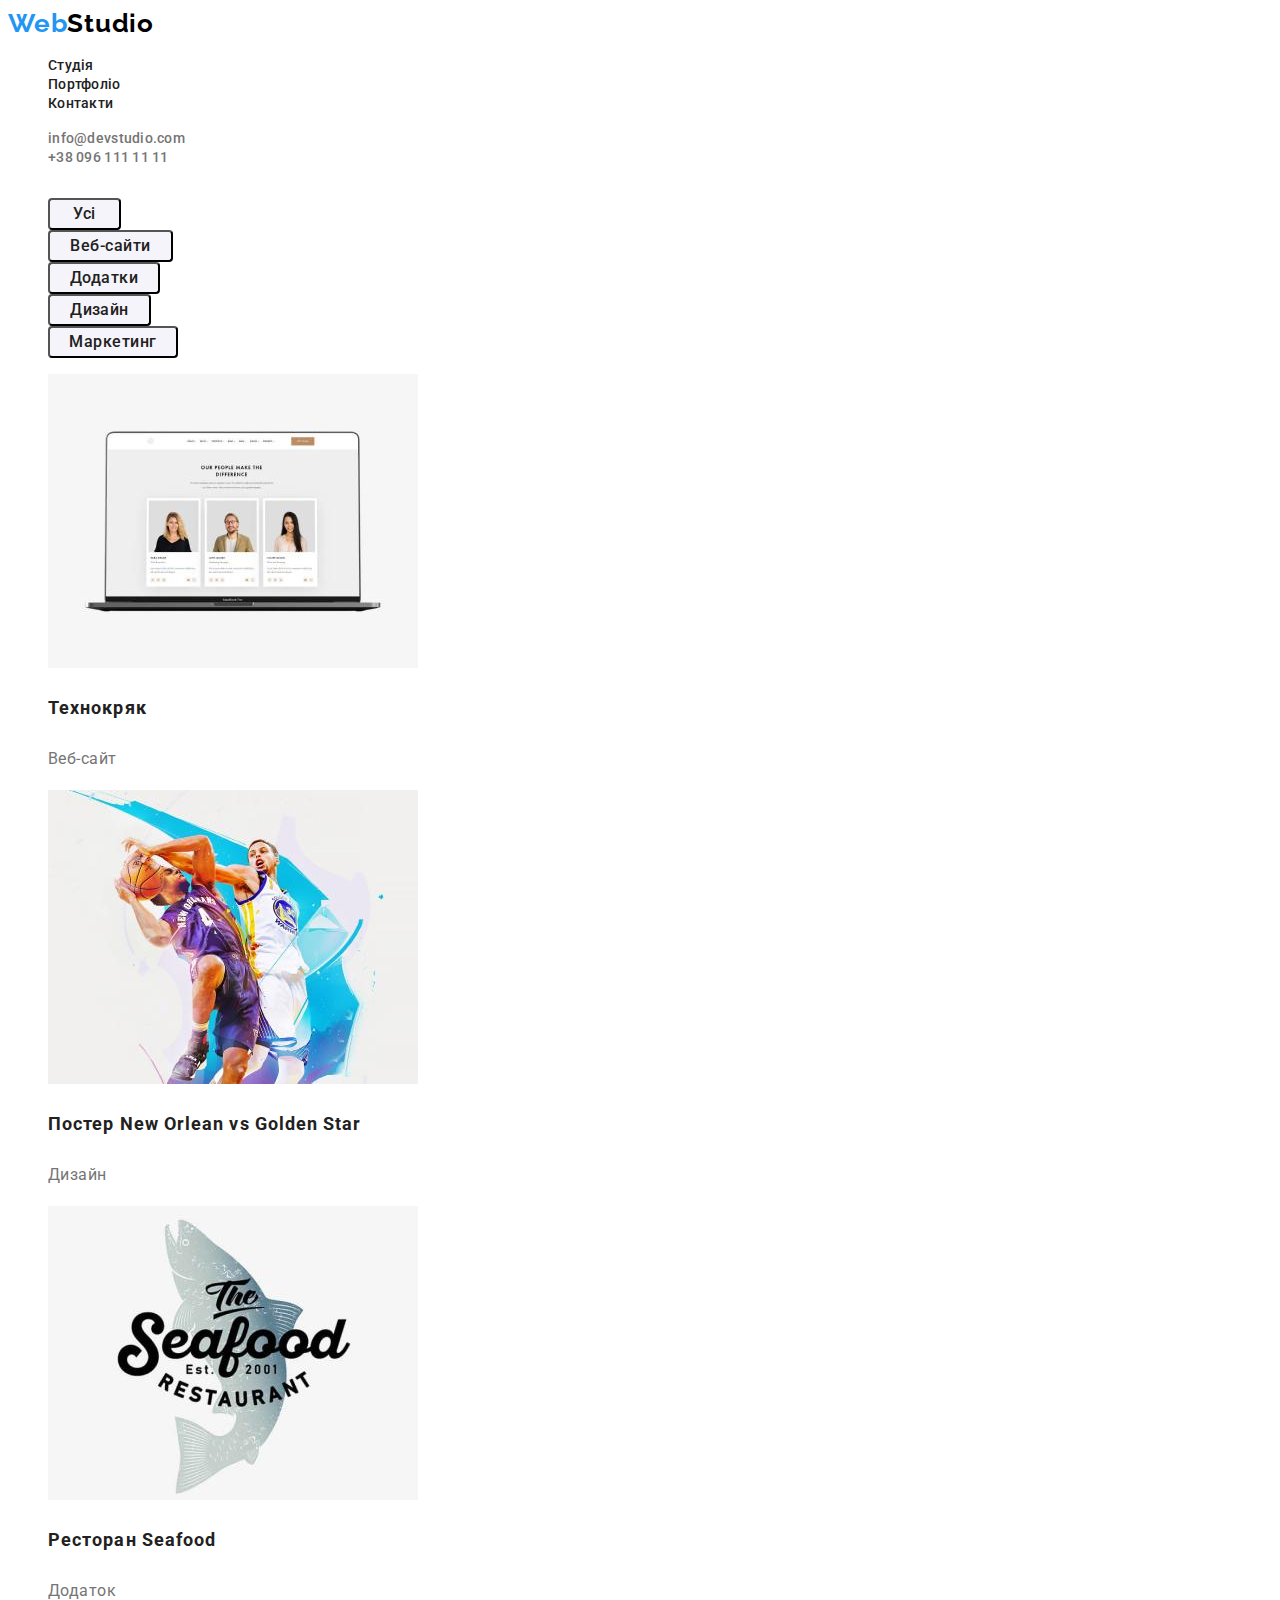
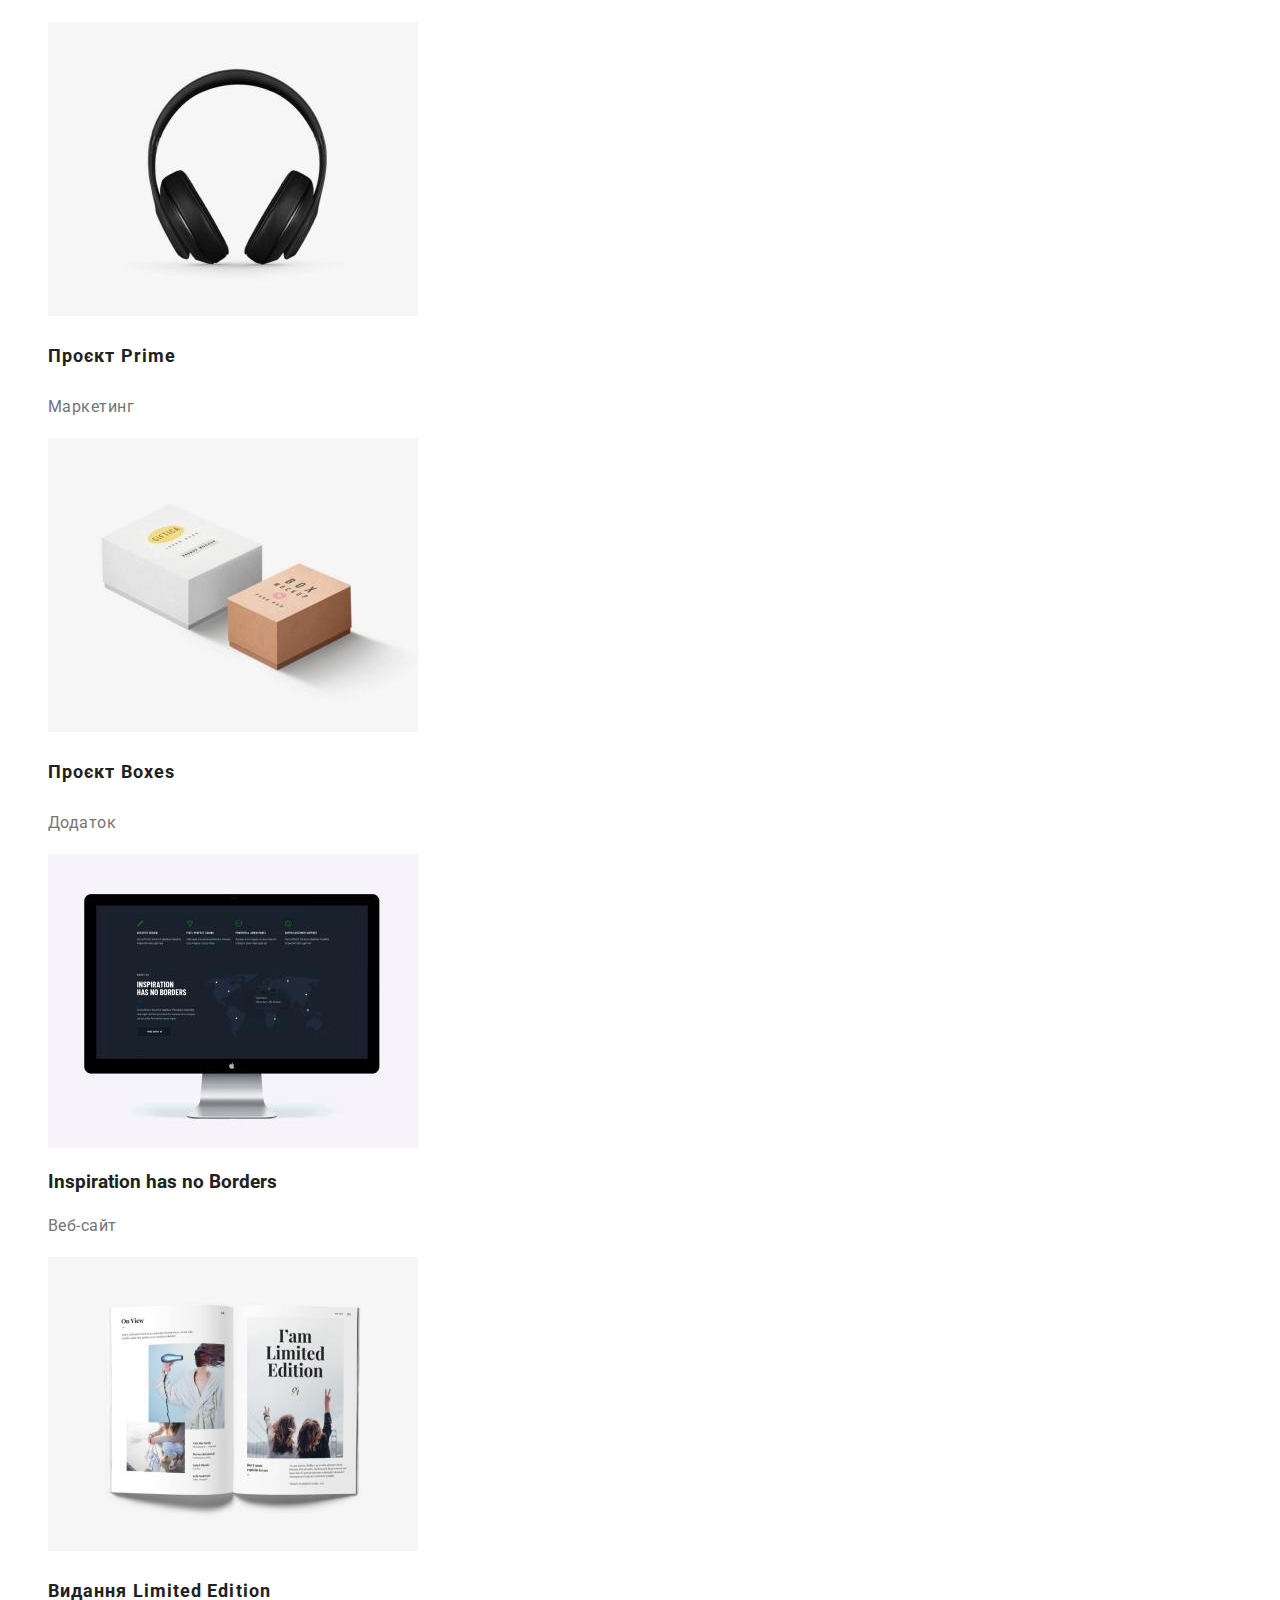
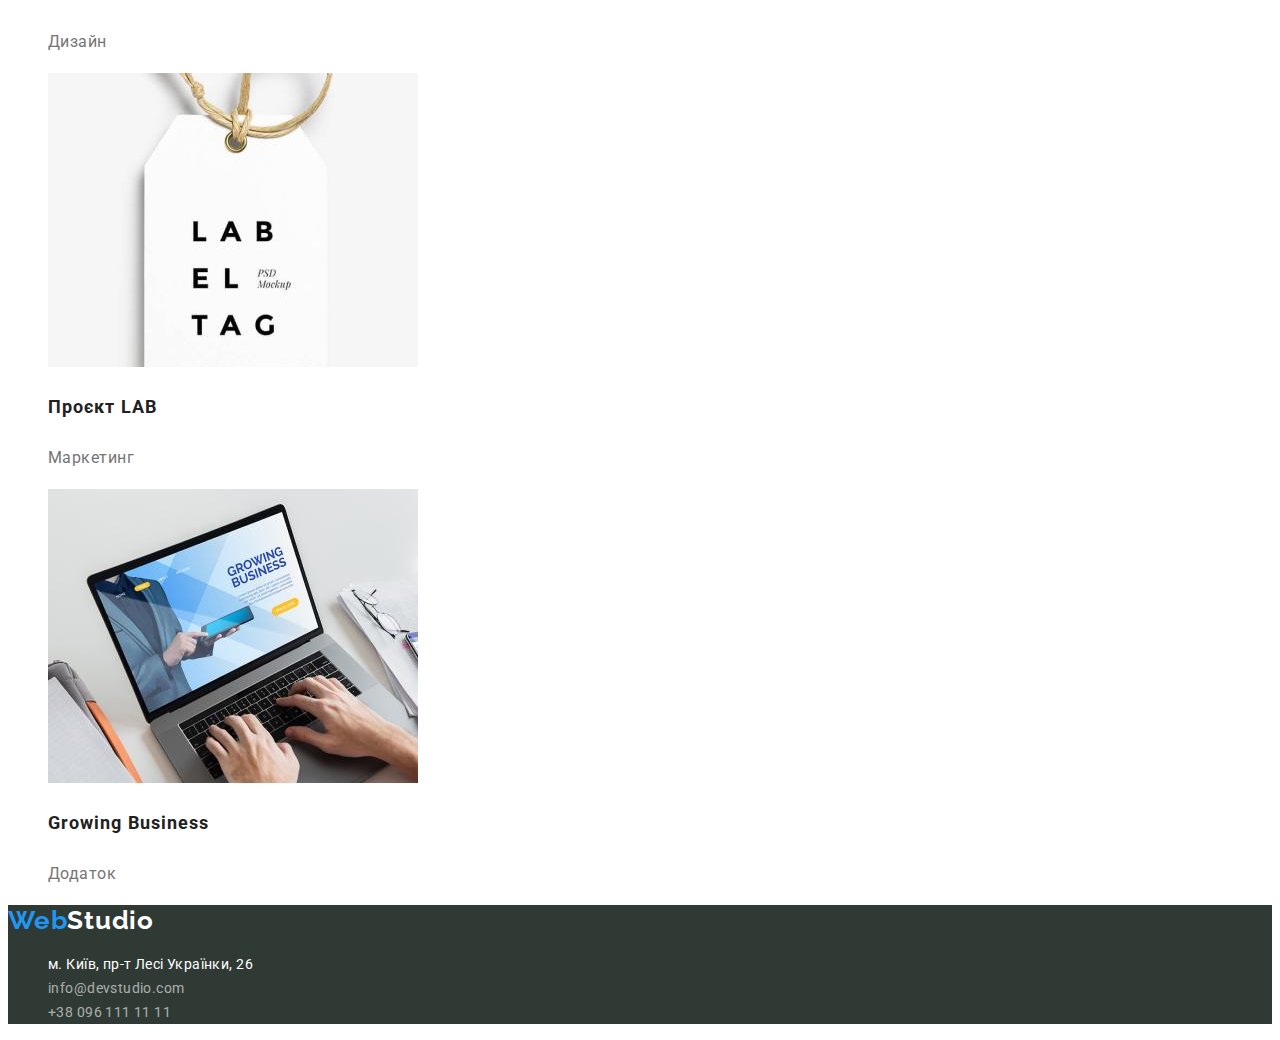
==== commit a230c9e9: "доопрацьовано стилі Портфоліо" ====
--- a/portfolio.html
+++ b/portfolio.html
@@ -29,60 +29,60 @@
     </header>
     <main>
         <section>
-            <h1>фільтри</h1>
+            <h1 class="filrers-title">фільтри</h1>
             <ul>
-                <li><button type="button"><a href="#">Усі</a></button></li>
-                <li><button type="button"><a href="#">Веб-сайти</a></button></li>
-                <li><button type="button"><a href="#">Додатки</a></button></li>
-                <li><button type="button"><a href="#">Дизайн</a></button></li>
-                <li><button type="button"><a href="#">Маркетинг</a></button></li>
+                <li><button class="filter-button button-all" type="button">Усі</button></li>
+                <li><button class="filter-button button-web-site" type="button">Веб-сайти</button></li>
+                <li><button class="filter-button button-application" type="button">Додатки</button></li>
+                <li><button class="filter-button button-design" type="button">Дизайн</button></li>
+                <li><button class="filter-button button-marceting" type="button">Маркетинг</button></li>
             </ul>
-            <h2>Проєкти</h2>
+            <h2 class="projects-subtitle">Проєкти</h2>
             <ul>
                 <li>
                     <img src="./images/Technocrack.jpg" alt="Приклад готового сайту на лептопі" width="370px">
-                    <h3>Технокряк</h3>
-                    <p>Веб-сайт</p>
+                    <h3 class="project-list-item">Технокряк</h3>
+                    <p class="project-list-text">Веб-сайт</p>
                 </li>
                 <li>
                     <img src="./images/basketball.jpg" alt="Два гравці Нового Орлеан та Золотої зірки змагаються за мячь" width="370px">
-                    <h3>Постер New Orlean vs Golden Star</h3>
-                    <p>Дизайн</p>
+                    <h3 class="project-list-item">Постер New Orlean vs Golden Star</h3>
+                    <p class="project-list-text">Дизайн</p>
                 </li>
                 <li>
                     <img src="/images/Seafood.jpg" alt="Лосось розміщений вертикально поверх нього назва Seafood width="370px">
-                    <h3>Ресторан Seafood</h3>
-                    <p>Додаток</p>
+                    <h3 class="project-list-item">Ресторан Seafood</h3>
+                    <p class="project-list-text">Додаток</p>
                 </li>
                 <li>
                     <img src="./images/Prime.jpg" alt="повнорозмірні навушники" width="370px">
-                    <h3>Проєкт Prime</h3>
-                    <p>Маркетинг</p>
+                    <h3 class="project-list-item">Проєкт Prime</h3>
+                    <p class="project-list-text">Маркетинг</p>
                 </li>
                 <li>
                     <img src="./images/Boxes.jpg" alt="Високоякісні подарункові коробки ручного виготовлення з міцного картону" width="370px">
-                    <h3>Проєкт Boxes</h3>
-                    <p>Додаток</p>
+                    <h3 class="project-list-item">Проєкт Boxes</h3>
+                    <p class="project-list-text">Додаток</p>
                 </li>
                 <li>
                     <img src="./images/Inspiration.jpg" alt="Приклад Веб-сайту темний дизайн" width="370px">
                     <h3>Inspiration has no Borders</h3>
-                    <p>Веб-сайт</p>
+                    <p class="project-list-text">Веб-сайт</p>
                 </li>
                 <li>
                     <img src="./images/Limited-Edition.jpg" alt="Відкритий журнал видання Limited Edition" width="370px">
-                    <h3>Видання Limited Edition</h3>
-                    <p>Дизайн</p>
+                    <h3 class="project-list-item">Видання Limited Edition</h3>
+                    <p class="project-list-text">Дизайн</p>
                 </li>
                 <li>
                     <img src="./images/LAB.jpg" alt="Паперова бірка на мотузці з написом Проєкт LAB" width="370px">
-                    <h3>Проєкт LAB</h3>
-                    <p>Маркетинг</p>
+                    <h3 class="project-list-item">Проєкт LAB</h3>
+                    <p class="project-list-text">Маркетинг</p>
                 </li>
                 <li>
                     <img src="./images/Growing-Business.jpg" alt="Чоловік перейшов на сторінку завантаження додатку Growing Business з лептопу" width="370px">
-                    <h3>Growing Business</h3>
-                    <p>Додаток</p>
+                    <h3 class="project-list-item">Growing Business</h3>
+                    <p class="project-list-text">Додаток</p>
                 </li>
             </ul>
         </section>
--- a/styles/style.css
+++ b/styles/style.css
@@ -105,10 +105,11 @@
     background-color: rgb(66, 163, 243);
     cursor: pointer;
     border: 1px;
-
-}
-.hero-button:active {
-
+}
+.hero-button:focus {
+    background-color: rgb(66, 163, 243);
+    cursor: pointer;
+    border: 1px;
 }
 .methods-section {
     background-color: #fff;
@@ -252,4 +253,61 @@
     width: 231px;
     height: 21px;   
     color: rgba(255, 255, 255, 0.6);
-}+}
+/* Portfolio */
+.filrers-title {
+    display: none;
+}
+ .filter-button {
+    background-color: rgba(245, 244, 250, 1);
+    border-radius: 4px;
+    color: var(--header-color);
+    font-family: 'Roboto';
+    font-style: normal;
+    font-weight: 500;
+    font-size: 16px;
+    line-height: 26px;
+    text-align: center;
+    letter-spacing: 0.03em;
+ }
+ .button-all {
+    width: 73px;
+ }
+ .button-web-site {
+    width: 125px;
+ }
+ .button-application {
+    width: 112px;
+ }
+ .button-design {
+    width: 103px;
+ }
+ .button-marceting {
+    width: 130px;
+ }
+ .filter-button:hover {
+    box-shadow: 0px 3px 1px rgba(0, 0, 0, 0.1),
+     0px 1px 2px rgba(0, 0, 0, 0.08), 
+     0px 2px 2px rgba(0, 0, 0, 0.12);
+     background-color: var(--select-color);
+     color: rgba(255, 255, 255, 1);
+border-radius: 4px;
+ }
+
+ .projects-subtitle {
+    display: none;
+ }
+ .project-list-item {
+    color: var(--header-color);
+    font-size: 18px;
+    line-height: 36px;
+    letter-spacing: 0.06em;
+    width: 322px;
+ }
+ .project-list-text {
+    width: 322px;
+    color: var(--p-color);
+    font-size: 16px;
+    line-height: 30px;
+    letter-spacing: 0.03em;
+ }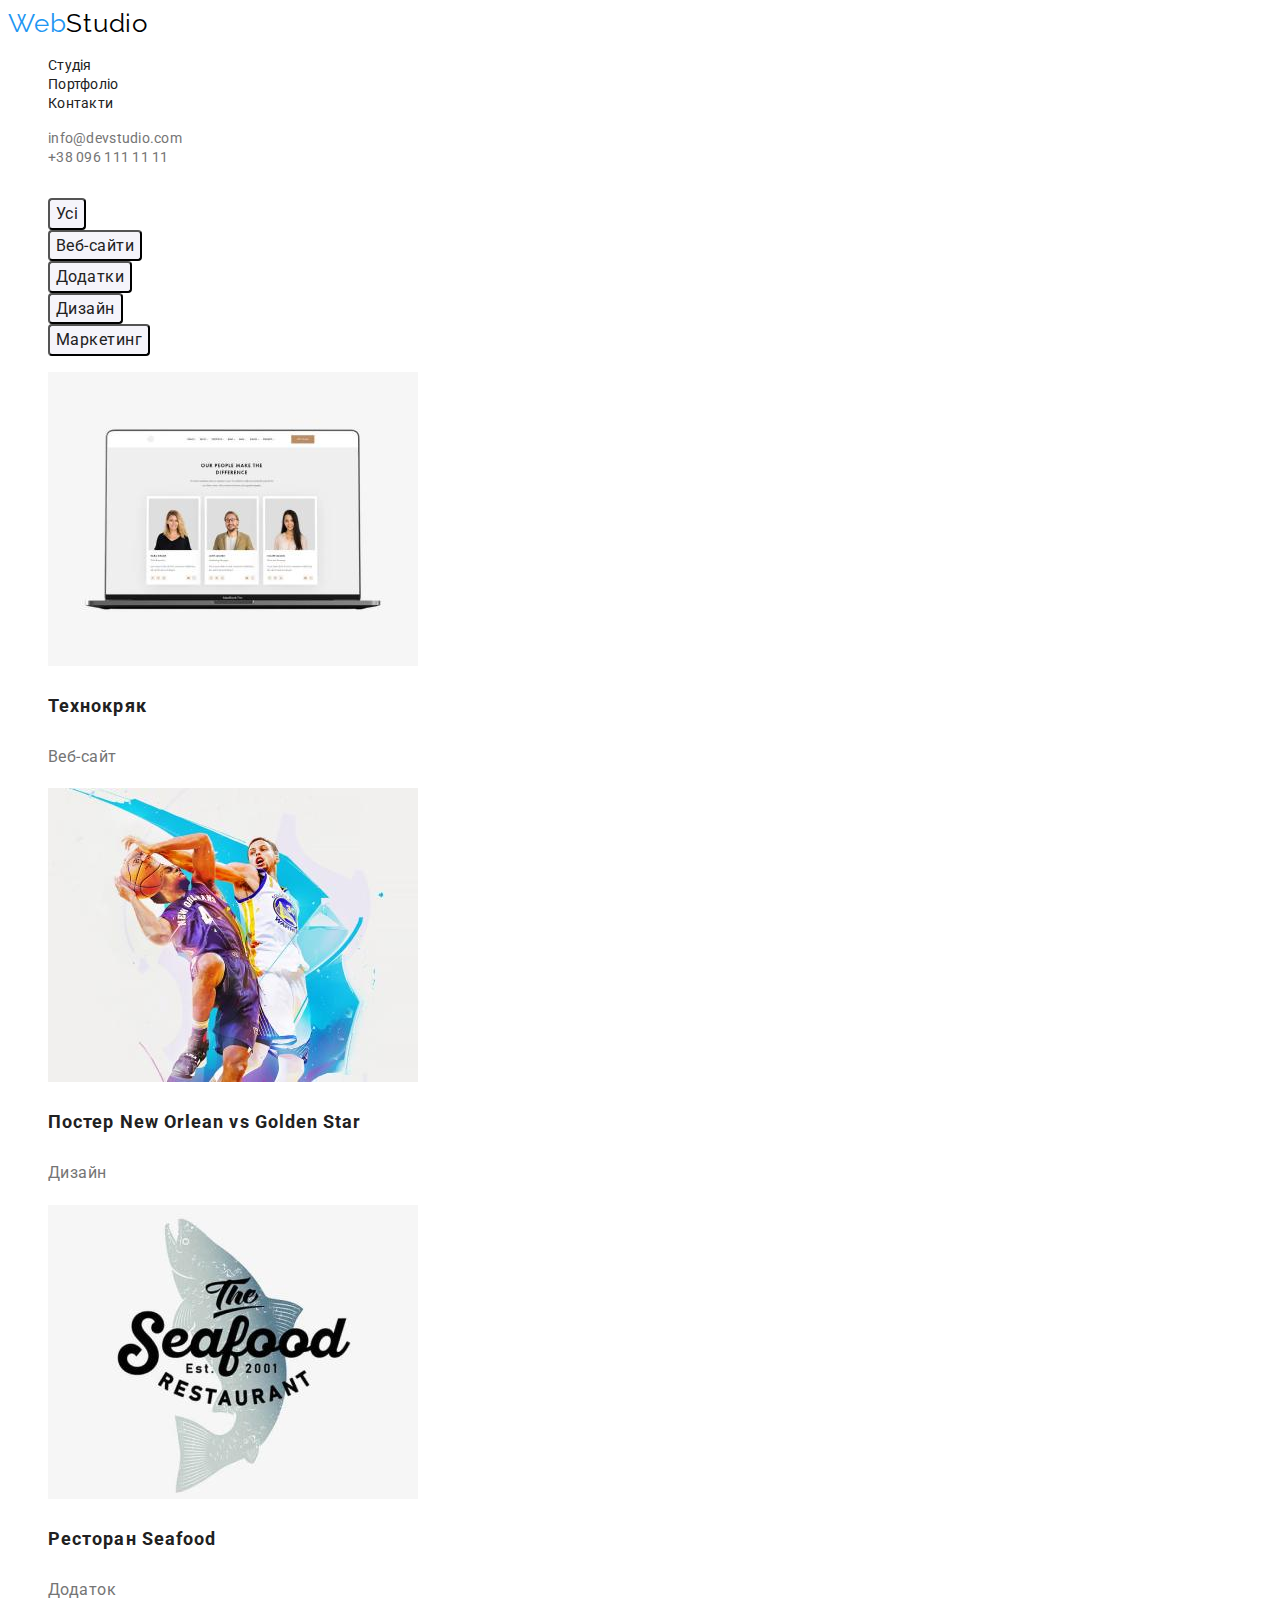
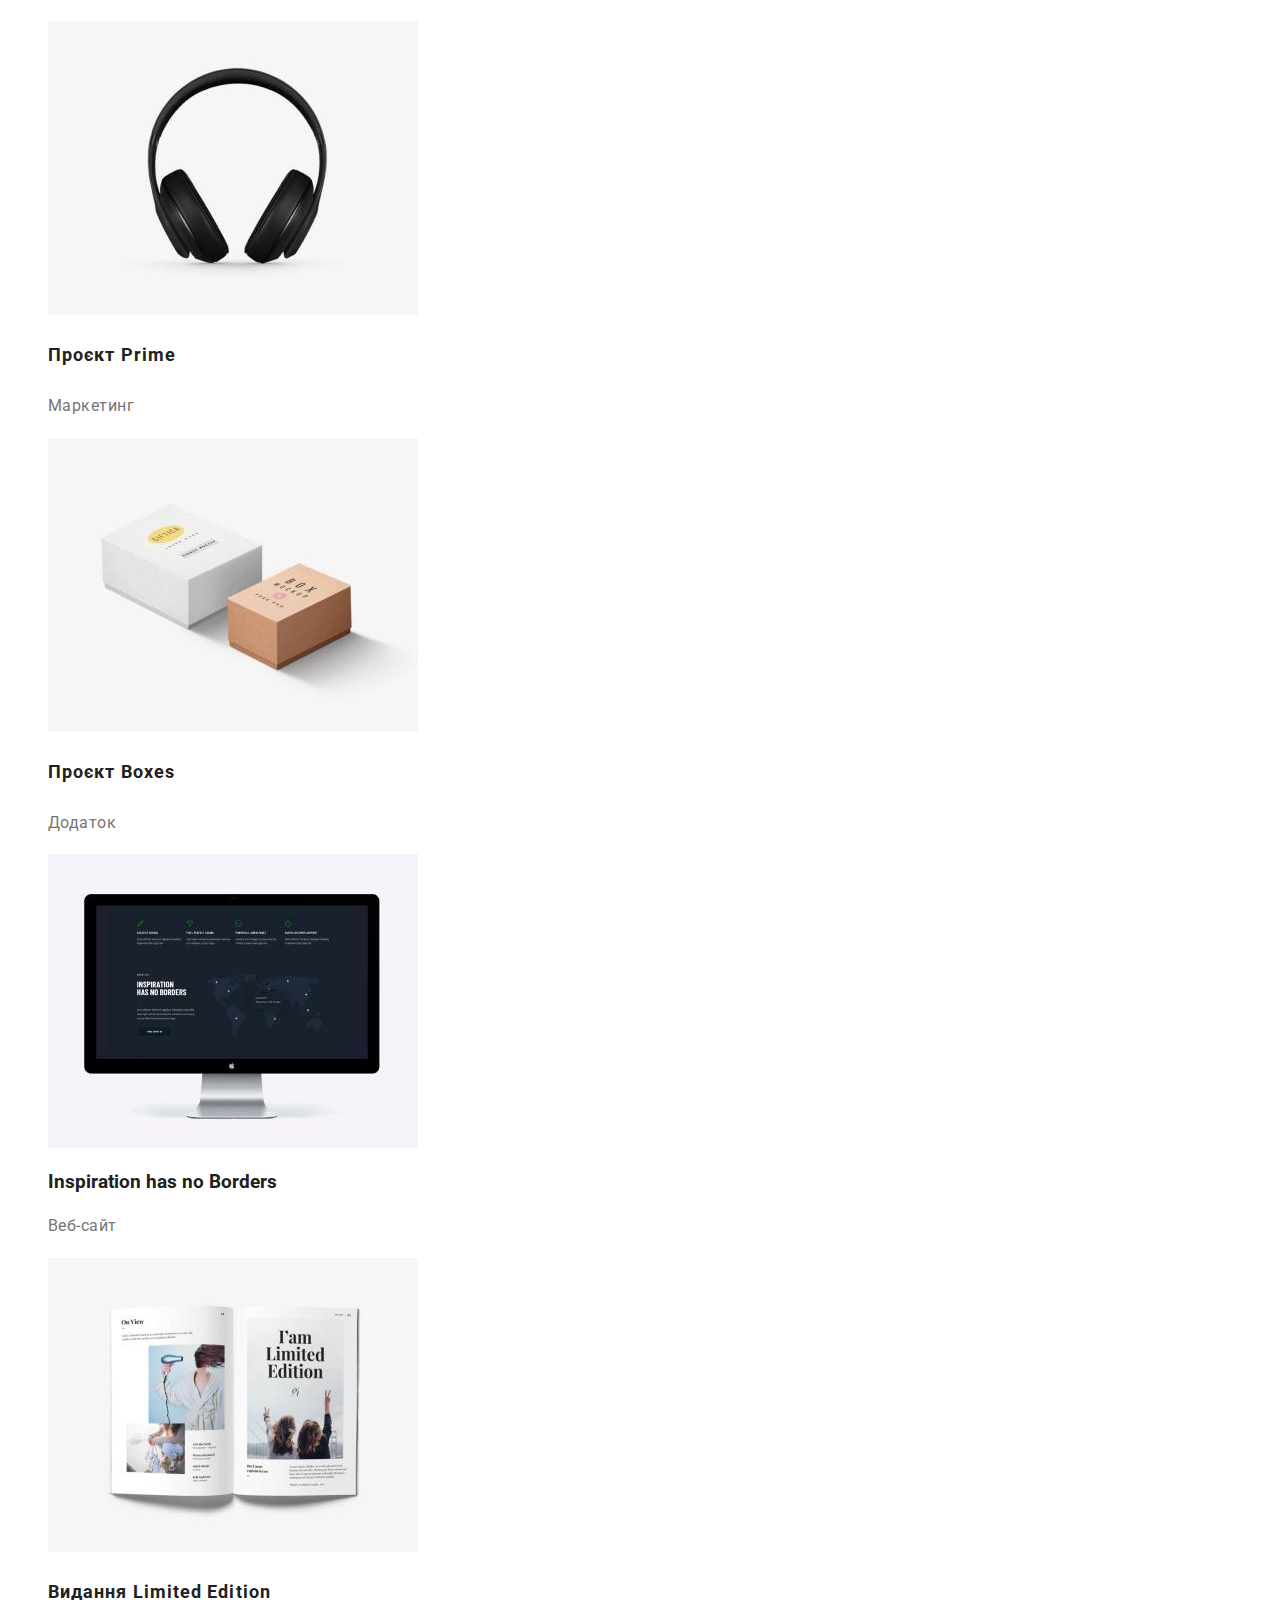
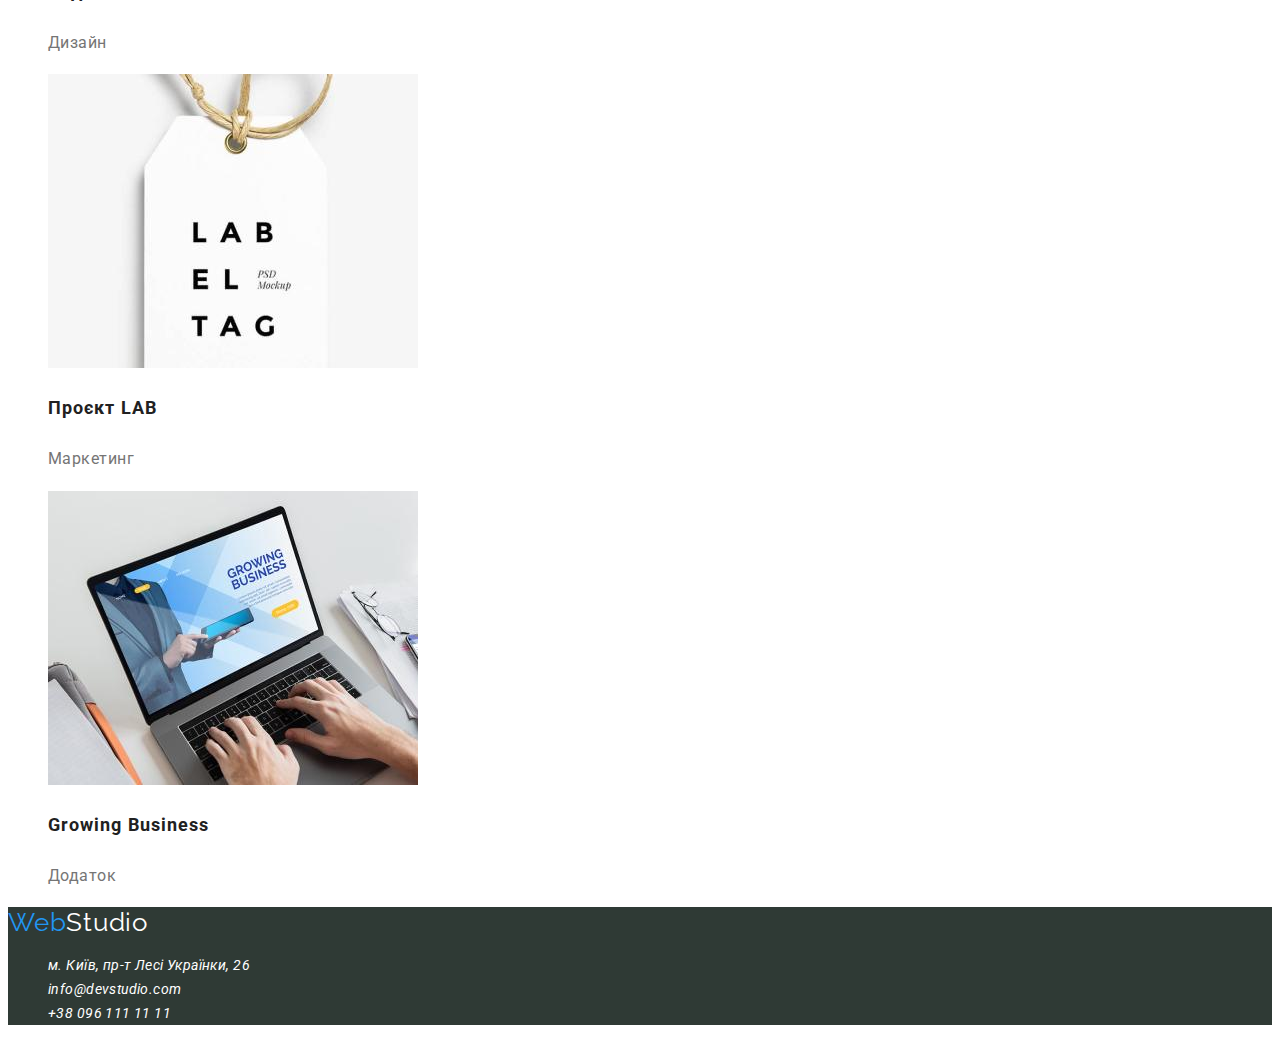
==== commit 60240426: "Виправлення зауваження ментора" ====
--- a/portfolio.html
+++ b/portfolio.html
@@ -31,11 +31,11 @@
         <section>
             <h1 class="filrers-title">фільтри</h1>
             <ul>
-                <li><button class="filter-button button-all" type="button">Усі</button></li>
-                <li><button class="filter-button button-web-site" type="button">Веб-сайти</button></li>
-                <li><button class="filter-button button-application" type="button">Додатки</button></li>
-                <li><button class="filter-button button-design" type="button">Дизайн</button></li>
-                <li><button class="filter-button button-marceting" type="button">Маркетинг</button></li>
+                <li><button class="filter-button" type="button">Усі</button></li>
+                <li><button class="filter-button" type="button">Веб-сайти</button></li>
+                <li><button class="filter-button" type="button">Додатки</button></li>
+                <li><button class="filter-button" type="button">Дизайн</button></li>
+                <li><button class="filter-button" type="button">Маркетинг</button></li>
             </ul>
             <h2 class="projects-subtitle">Проєкти</h2>
             <ul>
--- a/styles/style.css
+++ b/styles/style.css
@@ -2,30 +2,26 @@
     --header-color:rgba(33, 33, 33, 1);
     --p-color:rgba(117, 117, 117, 1);
     --select-color:rgba(33, 150, 243, 1);
+    --white-text-color:rgba(255, 255, 255, 1);
+    --bg-button-color:rgba(245, 244, 250, 1);
 }
 body {
-    font-family: 'roboto', sans-serif;
+    font-family: 'roboto', sans-serif; 
     color: var(--header-color);
 }
 ul {
     list-style-type: none;  
 }
 .header {
-    background-color:rgba(255, 255, 255, 1);
+    background-color: var(--white-text-color);
     display: inline-block;
     opacity: 1;
-    /* width: 1600px;
-    height: 80px; */
 }
 .logo {
     font-family: 'Raleway';
-    font-style: normal;
-    font-weight: 700;
     font-size: 26px;
-    line-height: 31px;
-    letter-spacing: 0.03em;
-    width: 145px;
-    height: 31px;
+    line-height: 1.193;
+    letter-spacing: 0.03em;
 }
 .logo-web {
     color: var(--select-color);
@@ -35,9 +31,6 @@
     color: rgba(0, 0, 0, 1);
     text-decoration: none;
 }
-/* .navigation > li {
-    color: var(--header-color);
-} */
 .header-links {
     text-decoration: none;
     cursor: pointer;
@@ -49,57 +42,36 @@
     color : var(--select-color);
 }
 .header-navigation {
-    font-style: normal;
-    font-weight: 500;
-    font-size: 14px;
-    line-height: 16px;
+    font-size: 14px;
+    line-height: 1.143;
     letter-spacing: 0.02em;
     color: var(--header-color);
 }
 .header-contacts {
     color: var(--p-color);
-    font-style: normal;
-    font-weight: 500;
-    font-size: 14px;
-    line-height: 16px;
+    font-size: 14px;
+    line-height: 1.143;
     letter-spacing: 0.02em;
-    width: 122px;
-    height: 16px;
 }
 .hero-section {
     background-color:rgba(47, 48, 58, 1);
-    width: 1600px;
 }
 .hero-section-subtittle {
-    color:rgba(255, 255, 255, 1);
+    color: var(--white-text-color);
     font-size: 44px;
-    line-height: 60px;
+    line-height: 1.36;
     letter-spacing: 0.06em;
     text-align: center;
     text-transform: uppercase;
 }
-/* .hero-section > h1 {
-    color:rgba(255, 255, 255, 1);
-    font-style: normal;
-    font-weight: 900;
-    font-size: 44px;
-    line-height: 60px;
-    letter-spacing: 0.06em;
-    text-align: center;
-    text-transform: uppercase;
-} */
 .hero-button {
     background-color: var(--select-color);
-    color: rgba(255, 255, 255, 1);
-    font-style: normal;
-    font-weight: 700;
-    font-size: 16px;
-    line-height: 30px;
+    color: var(--white-text-color);
+    font-size: 16px;
+    line-height: 1.88;
     letter-spacing: 0.06em;
-    width: 216px;
-    height: 50px;   
     border-radius: 4px;
-    font-family: 'roboto', sans-serif;
+    font-family: inherit;
 }
 .hero-button:hover {
     background-color: rgb(66, 163, 243);
@@ -112,108 +84,56 @@
     border: 1px;
 }
 .methods-section {
-    background-color: #fff;
+    background-color: var(--white-text-color);
 }
 .hard-skills-tittle {
-text-align: center;
-font-size: 36px;
-line-height: 42px;
-letter-spacing: 0.03em;
-}
-/* .hard-skills-section > h2 {
-    font-style: normal;
-    font-weight: 700;
+    text-align: center;
     font-size: 36px;
-    line-height: 42px;
-    letter-spacing: 0.03em;
-    color: var(--header-color);
-} */
-/* .hard-skills-list {
-} */
-/* .methods-section > h2, h3 {
-    color: var(--header-color);
-} */
+    line-height: 1.16;
+    letter-spacing: 0.03em;
+}
+/* Visually-hidden */
 .methods-tittle {
-    display: none;
-}
-/* .methods-list > li> p {
-    color: var(--p-color);
-    font-style: normal;
-    font-weight: 400;
-    font-size: 14px;
-    line-height: 24px;
-    letter-spacing: 0.03em;
-    width: 270px;
-    height: 72px;
-} */
+    position: absolute;
+    white-space: nowrap;
+    overflow: hidden;
+    border: 0;
+    padding: 0;
+    clip: rect(0 0 0 0);
+    clip-path: inset(50%);
+    margin: -1px;
+}
 .methods-list-text {
     font-size: 14px;
-    line-height: 24px;
-    letter-spacing: 0.03em;
-    width: 270px;
-    height: 72px;
-    color: var(--p-color);
-}
-/* .methods-list > li> h3 {
-    font-style: normal;
-    font-weight: 700;
-    font-size: 14px;
-    line-height: 16px;
+    line-height: 1.7;
+    letter-spacing: 0.03em;
+    color: var(--p-color);
+}
+.methods-list-subtittle {
+    font-size: 14px;
+    line-height: 1.143;
     letter-spacing: 0.03em;
     text-transform: uppercase;
-    width: 270px;
-    height: 16px;
-    color: var(--header-color);
-} */
-.methods-list-subtittle {
-    font-size: 14px;
-    line-height: 16px;
-    letter-spacing: 0.03em;
-    text-transform: uppercase;
-    width: 270px;
-    height: 16px;
     color: var(--header-color);
 }
 .team-members-section {
-    background-color: rgba(245, 244, 250, 1);
-}
-/* .team-members-section > h2, ul > li > h3 {
-    color: var(--header-color);
-} */
+    background-color: var(--white-text-color);
+}
 .team-tittle {
     font-size: 36px;
-    line-height: 42px;
+    line-height: 1.16;
     text-align: center;
     letter-spacing: 0.03em; 
 }
-/* .team-members-section > h3 {
-    font-style: normal;
-    font-weight: 500;
-    font-size: 16px;
-    line-height: 19px;
-    letter-spacing: 0.03em;
-    width: 129px;
-} */
 .team-members-subtitle {
     font-size: 16px;
-    line-height: 19px;
-    letter-spacing: 0.03em;
-    width: 129px;  
-}
-/* .team-members-section > ul > li > p {
-    color: var(--p-color);
-    font-style: normal;
-    font-weight: 400;
-    font-size: 16px;
-    line-height: 19px;
-    letter-spacing: 0.03em;
-    width: 147px;
-} */
+    line-height: 1.19;
+    letter-spacing: 0.03em;
+}
 .team-members-text {
     font-size: 16px;
-    line-height: 19px;
-    letter-spacing: 0.03em;
-    width: 147px;
+    line-height: 1.19px;
+    letter-spacing: 0.03em;
     color: var(--p-color);
 }
 #contacts {
@@ -221,7 +141,7 @@
     list-style-type: none;
 }
 .studio-color {
-    color: #FFFFFF;
+    color: var(--white-text-color);
 }
 .footer-links {
     cursor: pointer;
@@ -234,80 +154,68 @@
 }
 .footer-address-link {
     text-decoration: none;
-    font-style: normal;
-    font-weight: 400;
-    font-size: 14px;
-    line-height: 24px;
-    color: #FFFFFF;
-    letter-spacing: 0.03em;
-    width: 231px;
-    height: 21px;   
+    font-size: 14px;
+    line-height: 1.7;
+    color: var(--white-text-color);
+    letter-spacing: 0.03em;
 }
 .footer-link {
     text-decoration: none;
-    font-style: normal;
-    font-weight: 400;
-    font-size: 14px;
-    line-height: 24px;
-    letter-spacing: 0.03em;
-    width: 231px;
-    height: 21px;   
-    color: rgba(255, 255, 255, 0.6);
+    font-size: 14px;
+    line-height: 1.7;
+    letter-spacing: 0.03em;
+    color: var(--white-text-color);
 }
 /* Portfolio */
+/* Visually-hidden */
 .filrers-title {
-    display: none;
+    position: absolute;
+    white-space: nowrap;
+    overflow: hidden;
+    border: 0;
+    padding: 0;
+    clip: rect(0 0 0 0);
+    clip-path: inset(50%);
+    margin: -1px;
 }
  .filter-button {
-    background-color: rgba(245, 244, 250, 1);
+    background-color: var(--bg-button-color);
     border-radius: 4px;
     color: var(--header-color);
-    font-family: 'Roboto';
-    font-style: normal;
-    font-weight: 500;
-    font-size: 16px;
-    line-height: 26px;
-    text-align: center;
-    letter-spacing: 0.03em;
- }
- .button-all {
-    width: 73px;
- }
- .button-web-site {
-    width: 125px;
- }
- .button-application {
-    width: 112px;
- }
- .button-design {
-    width: 103px;
- }
- .button-marceting {
-    width: 130px;
+    font-family: inherit;
+    font-size: 16px;
+    line-height: 1.6;
+    text-align: center;
+    letter-spacing: 0.03em;
  }
  .filter-button:hover {
     box-shadow: 0px 3px 1px rgba(0, 0, 0, 0.1),
      0px 1px 2px rgba(0, 0, 0, 0.08), 
      0px 2px 2px rgba(0, 0, 0, 0.12);
      background-color: var(--select-color);
-     color: rgba(255, 255, 255, 1);
-border-radius: 4px;
+     color: var(--white-text-color);
+    border-radius: 4px;
  }
-
+     /* Visually-hidden */
  .projects-subtitle {
-    display: none;
- }
+    position: absolute;
+    white-space: nowrap;
+    overflow: hidden;
+    border: 0;
+    padding: 0;
+    clip: rect(0 0 0 0);
+    clip-path: inset(50%);
+    margin: -1px;
+}
  .project-list-item {
     color: var(--header-color);
     font-size: 18px;
-    line-height: 36px;
+    line-height: 2;
     letter-spacing: 0.06em;
-    width: 322px;
  }
  .project-list-text {
-    width: 322px;
-    color: var(--p-color);
-    font-size: 16px;
-    line-height: 30px;
+    color: var(--p-color);
+    font-size: 16px;
+    line-height: 1.9;
     letter-spacing: 0.03em;
  }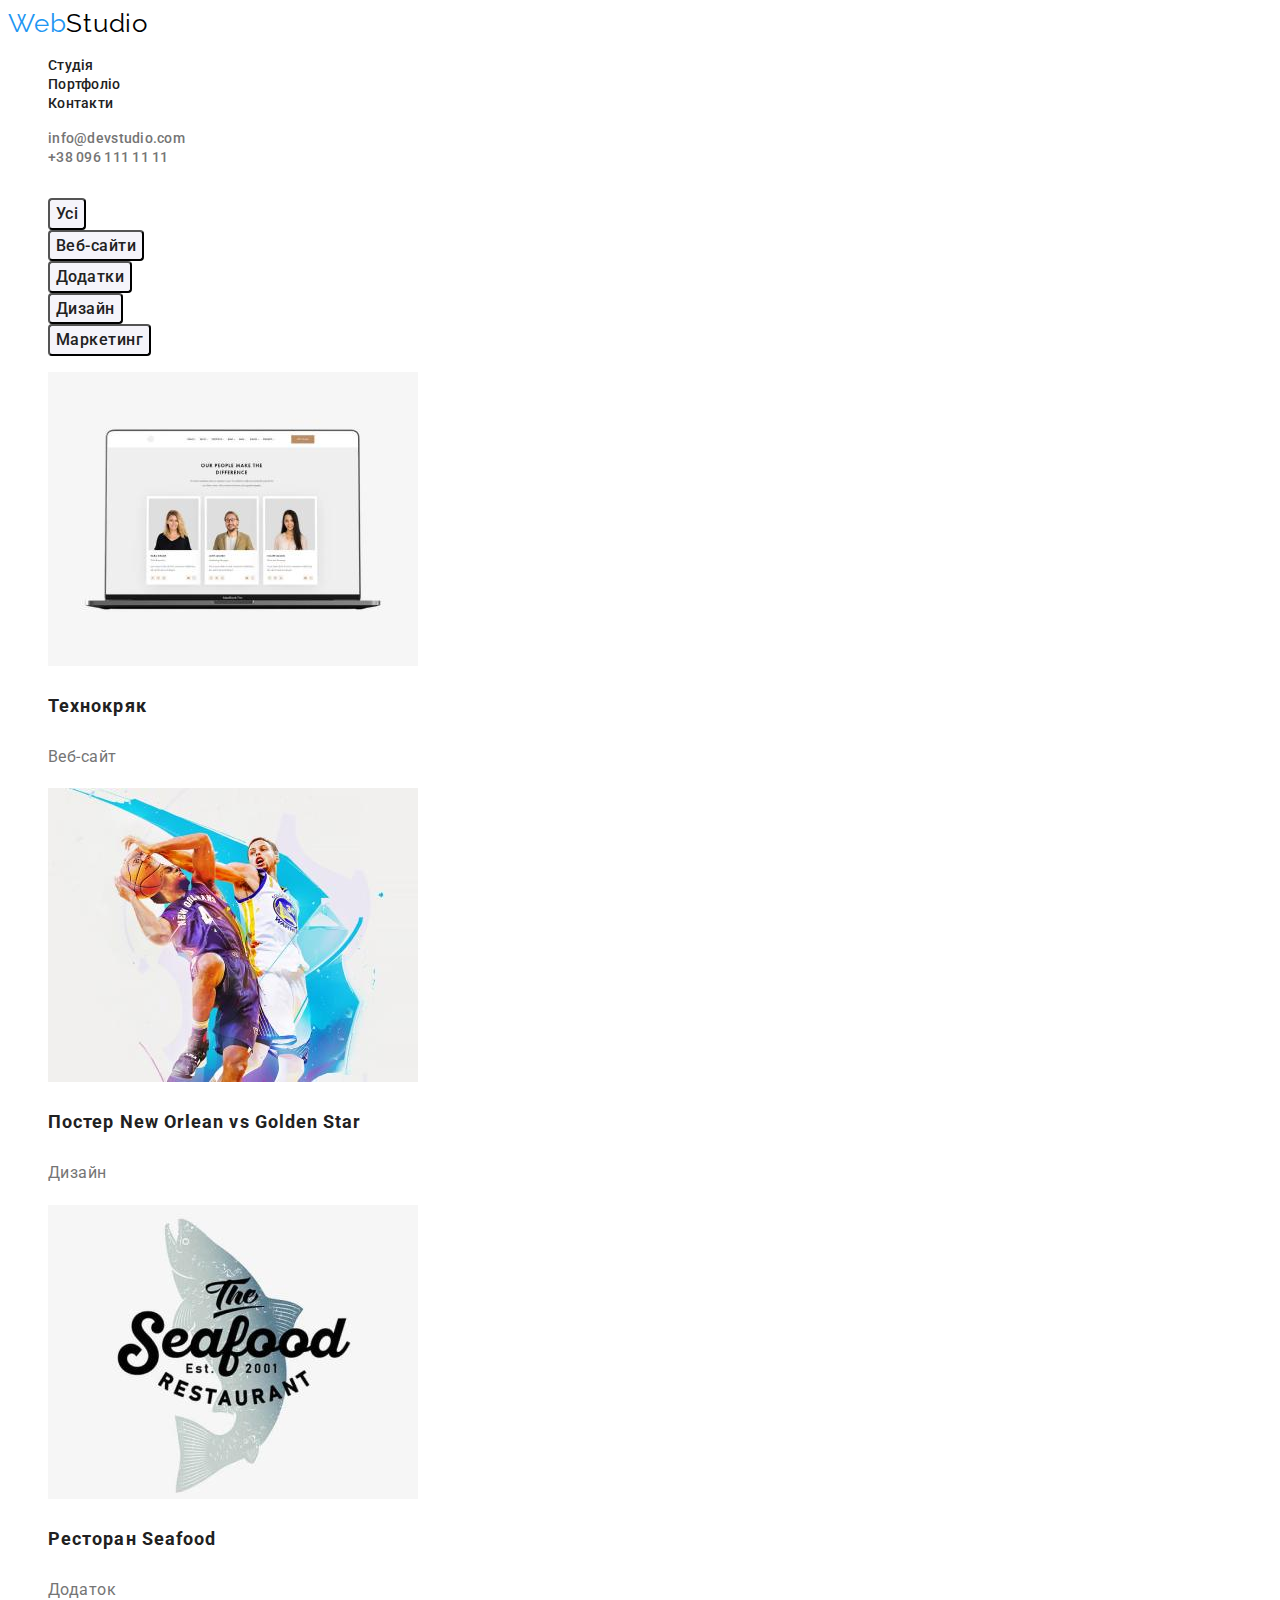
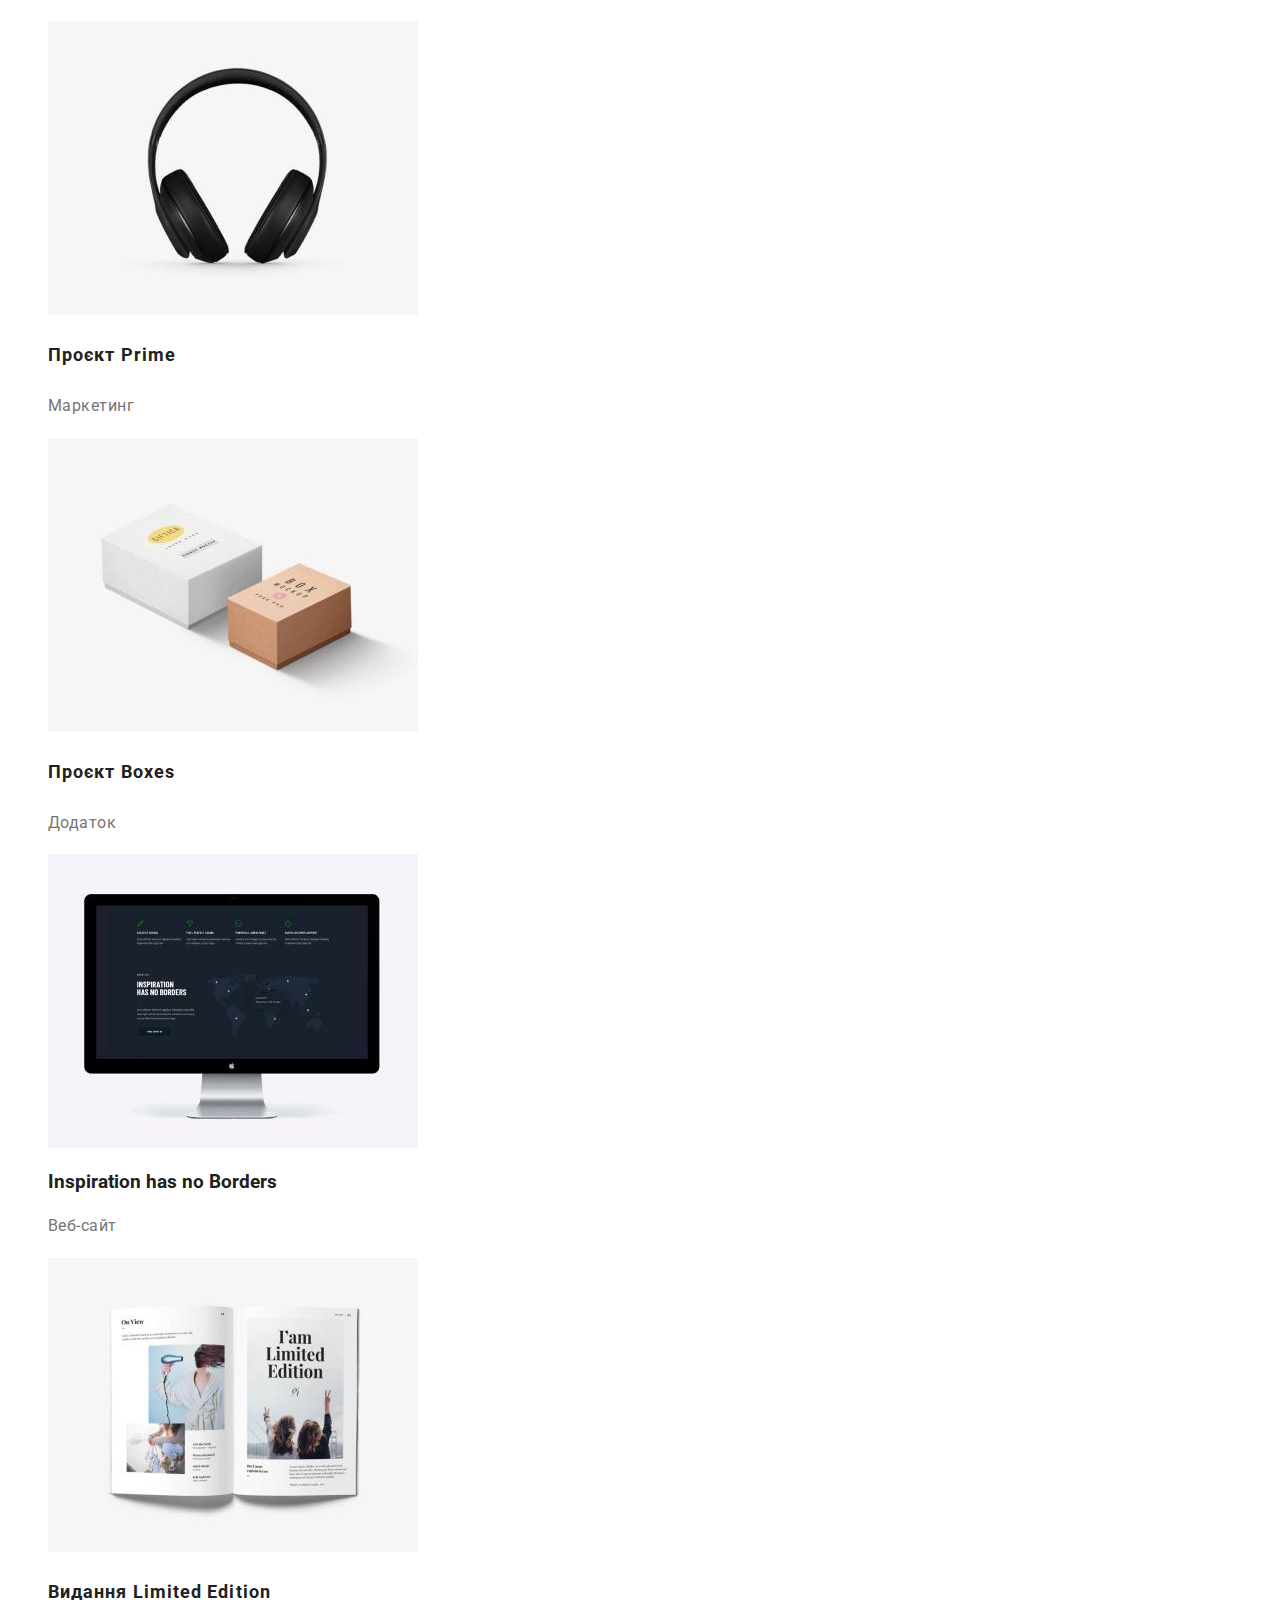
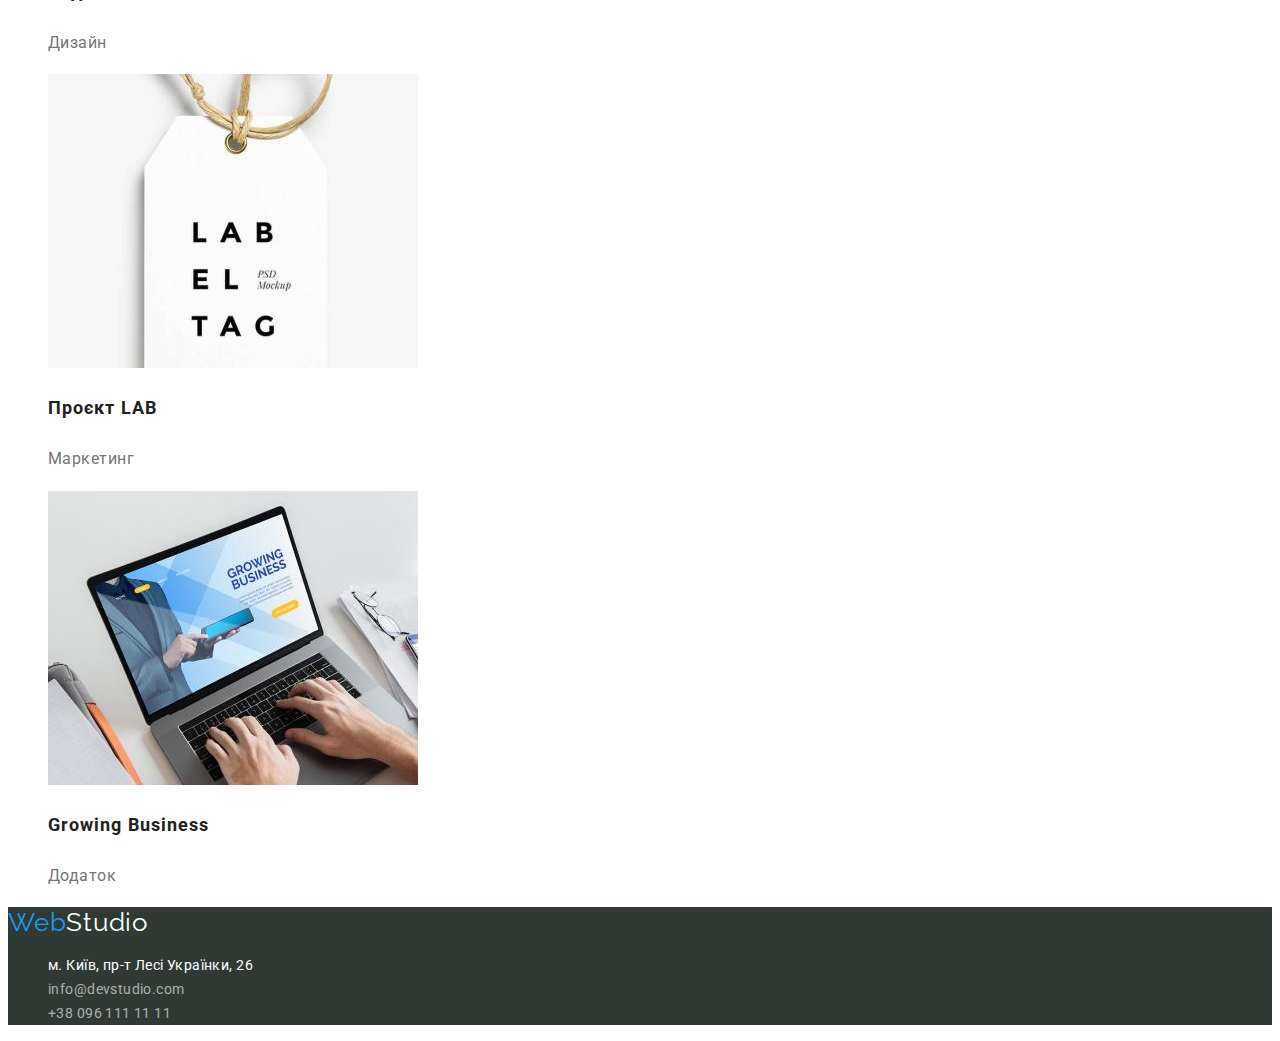
==== commit 7a5b1be2: "Виправлення зауважень ментора" ====
--- a/portfolio.html
+++ b/portfolio.html
@@ -88,7 +88,7 @@
         </section>
     </main>
         <!-- contacts, nav-->
-        <footer id="contacts">
+        <footer id="contacts" class="contacts-style">
             <a href="/" rel="noreferrer nofollow noopener" class="logo-studio"><span class="logo-web logo">Web</span><span class="studio-color logo">Studio</span></a>
         <address>
             <ul class="address">
--- a/styles/style.css
+++ b/styles/style.css
@@ -4,6 +4,7 @@
     --select-color:rgba(33, 150, 243, 1);
     --white-text-color:rgba(255, 255, 255, 1);
     --bg-button-color:rgba(245, 244, 250, 1);
+    --address-color:rgba(255, 255, 255, 0.6);
 }
 body {
     font-family: 'roboto', sans-serif; 
@@ -31,9 +32,13 @@
     color: rgba(0, 0, 0, 1);
     text-decoration: none;
 }
+/* .navigation {
+
+} */
 .header-links {
     text-decoration: none;
     cursor: pointer;
+    font-weight: 500;
 }
 .header-links:hover {
     color :var(--select-color);
@@ -68,17 +73,13 @@
     background-color: var(--select-color);
     color: var(--white-text-color);
     font-size: 16px;
+    font-weight: 500;
     line-height: 1.88;
     letter-spacing: 0.06em;
     border-radius: 4px;
     font-family: inherit;
 }
 .hero-button:hover {
-    background-color: rgb(66, 163, 243);
-    cursor: pointer;
-    border: 1px;
-}
-.hero-button:focus {
     background-color: rgb(66, 163, 243);
     cursor: pointer;
     border: 1px;
@@ -136,7 +137,9 @@
     letter-spacing: 0.03em;
     color: var(--p-color);
 }
-#contacts {
+/* #contacts {
+} */
+.contacts-style {
     background-color: #2f3a35;
     list-style-type: none;
 }
@@ -164,7 +167,10 @@
     font-size: 14px;
     line-height: 1.7;
     letter-spacing: 0.03em;
-    color: var(--white-text-color);
+    color: var(--address-color);
+}
+.address {
+    font-style: normal;
 }
 /* Portfolio */
 /* Visually-hidden */
@@ -184,17 +190,18 @@
     color: var(--header-color);
     font-family: inherit;
     font-size: 16px;
+    font-weight: 500;
     line-height: 1.6;
     text-align: center;
     letter-spacing: 0.03em;
  }
  .filter-button:hover {
-    box-shadow: 0px 3px 1px rgba(0, 0, 0, 0.1),
-     0px 1px 2px rgba(0, 0, 0, 0.08), 
-     0px 2px 2px rgba(0, 0, 0, 0.12);
      background-color: var(--select-color);
      color: var(--white-text-color);
-    border-radius: 4px;
+ }
+ .filter-button:focus {
+     background-color: var(--select-color);
+     color: var(--white-text-color);
  }
      /* Visually-hidden */
  .projects-subtitle {
